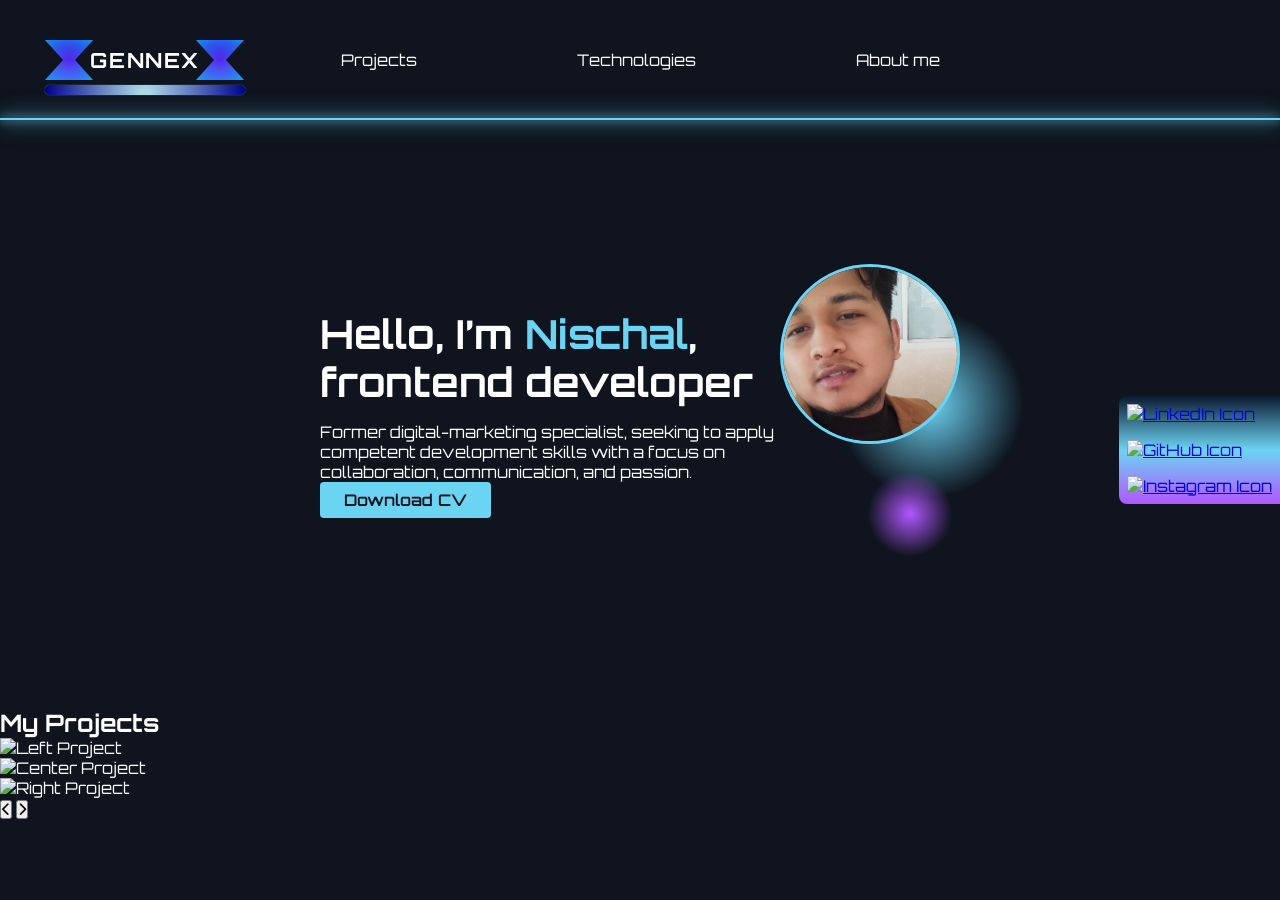
==== index.html @ b7d07975 "Update index.html" ====
<!DOCTYPE html>
<html lang="en">
<head>
  <meta charset="UTF-8">
  <title>Nischal Trital</title>
  <!-- Google Font: Orbitron -->
  <link rel="preconnect" href="https://fonts.googleapis.com">
  <link rel="preconnect" href="https://fonts.gstatic.com" crossorigin>
  <link 
    href="https://fonts.googleapis.com/css2?family=Orbitron:wght@400;700&display=swap" 
    rel="stylesheet"
  >
  <!-- Font Awesome for social icons (optional) -->
  <link rel="stylesheet" href="https://cdnjs.cloudflare.com/ajax/libs/font-awesome/6.0.0-beta3/css/all.min.css" 
        integrity="sha512-Fo3rlrZj/k7ujTnH2N2ZAtzY2cI/tU2nWv7nEz0S4yfP5ZfnZ2v9sz4OBt6S2lCWexGtXoP5ZLTx2k5E5avzJQ==" 
        crossorigin="anonymous" referrerpolicy="no-referrer" />

  <!-- External CSS -->
  <link rel="stylesheet" href="styles.css">
  <script src="script.js" defer></script>
  <script src="https://cdn.jsdelivr.net/npm/typed.js@2.0.12"></script>

    <meta charset="UTF-8" />
  <title>3-Box Slider Demo</title>
  <!-- Font Awesome for arrow icons -->
  <link
    rel="stylesheet"
    href="https://cdnjs.cloudflare.com/ajax/libs/font-awesome/6.0.0-beta3/css/all.min.css"
    integrity="sha512-Fo3rlrZj/k7ujTnH2N2ZAtzY2cI/tU2nWv7nEz0S4yfP5ZfnZ2v9sz4OBt6S2lCWexGtXoP5ZLTx2k5E5avzJQ=="
    crossorigin="anonymous"
    referrerpolicy="no-referrer"
  />
  <link rel="stylesheet" href="styles.css" />
  <script src="script.js" defer></script>
</head>
<body>

  <!-- Header / Navigation -->
  <header class="header">
    <!-- Logo container fixed at top left -->
    <div class="header__logo">
      <div class="gennex-logo">
        <!-- Angled ribbons -->
        <div class="gennex-ribbon"></div>
        <div class="gennex-ribbon2"></div>
        <!-- White text in the center -->
        <div class="gennex-text">GENNEX</div>
        <!-- Elliptical bar at the bottom -->
        <div class="gennex-bar"></div>
      </div>
    </div>
    <!-- Navigation centered in the header -->
    <nav class="header__nav">
      <ul>
        <li><a href="#projects">Projects</a></li>
        <li><a href="#technologies">Technologies</a></li>
        <li><a href="#about">About me</a></li>
      </ul>
    </nav>
  </header>

  <!-- Hero Section -->
  <section class="hero">
    <div class="hero-content">
      <!-- Fade-in heading -->
      <h1 class="fade-in-heading">
        Hello, I’m <span class="accent">Nischal</span>, frontend developer
      </h1>
      <!-- Fade-in paragraph -->
      <p class="fade-in-paragraph">
        Former digital-marketing specialist, seeking to apply competent 
        development skills with a focus on collaboration, communication, 
        and passion.
      </p>
      <a href="#" class="btn-cv" download>Download CV</a>
    </div>

    <!-- Hero image wrapper with circles & profile -->
    <div class="hero-image-wrapper">
      <div class="circle circle-1"></div>
      <div class="circle circle-2"></div>
      <!-- Replace 'profile.jpg' with your actual image source -->
      <img src="profile.jpg" alt="Profile Picture" class="profile-img" />
    </div>

    <!-- Social Sidebar -->
    <div class="social-sidebar">
      <a href="https://www.linkedin.com/in/nischal-trital-19aa96194/" target="_blank" aria-label="LinkedIn">
        <img src="https://img.icons8.com/ios-filled/50/ffffff/linkedin.png" alt="LinkedIn Icon">
      </a>
      <a href="https://github.com/Nathan2057" target="_blank" aria-label="GitHub">
        <img src="https://img.icons8.com/ios-filled/50/ffffff/github.png" alt="GitHub Icon">
      </a>
      <a href="https://www.instagram.com/nischal.trital.318/" target="_blank" aria-label="Instagram">
        <img src="https://img.icons8.com/ios-filled/50/ffffff/instagram-new.png" alt="Instagram Icon">
      </a>
    </div>
  </section>

 <section class="three-box-slider">
  <h2>My Projects</h2>

  <!-- Container that holds the 3 fixed boxes -->
  <div class="slider-container">

    <!-- Left Box (partially visible, blurred) -->
    <div class="box box-left">
      <img src="" alt="Left Project" class="box-img" />
      <div class="box-title"></div>
    </div>

    <!-- Center Box (main slide) -->
    <div class="box box-center">
      <img src="" alt="Center Project" class="box-img" />
      <div class="box-title"></div>
    </div>

    <!-- Right Box (partially visible, blurred) -->
    <div class="box box-right">
      <img src="" alt="Right Project" class="box-img" />
      <div class="box-title"></div>
    </div>
    
    <!-- Navigation Buttons -->
    <button class="slider-btn prev"><i class="fas fa-chevron-left"></i></button>
    <button class="slider-btn next"><i class="fas fa-chevron-right"></i></button>
  </div>
</section>

</body>
</html>
---- styles.css ----
/* RESET / BASIC STYLES */
* {
  margin: 0;
  padding: 0;
  box-sizing: border-box;
}

body {
  background-color: #0f141e;
  font-family: 'Orbitron', sans-serif;
  color: #fff;
}

/* HEADER STYLES */
.header {
  position: relative; /* Ensure positioning for the pseudo-element */
  width: 100%;
  height: 120px;
  background: #0f141e;
  display: flex;
  align-items: center;
  justify-content: center;
  /* Other existing styles ... */
}

/* Neon line below header */
.header::after {
  content: "";
  position: absolute;
  bottom: 0;       /* Positions the line at the bottom of the header */
  left: 0;
  width: 100%;
  height: 2px;     /* Thickness of the line */
  background: #6cd4f3; /* Base color of the neon line */

  /* Glow effect */
  box-shadow: 
    0 0 8px #6cd4f3,
    0 0 16px #6cd4f3,
    0 0 24px #6cd4f3;
  z-index: 1;
}

/* Logo fixed at top left */
.header__logo {
  position: absolute;
  left: 20px;
  top: 50%;
  transform: translateY(-50%);
}

/* Navigation styles */
.header__nav ul {
  display: flex;
  gap: 10rem;
  list-style: none;
}

.header__nav a {
  color: #ffffff;
  text-decoration: none;
  font-size: 1rem;
  transition: color 0.3s ease;
}

.header__nav a:hover {
  color: #6cd4f3;
}

/* GenNex Logo Styles */
.gennex-logo {
  position: relative;
  width: 150px;   /* Adjust logo size as needed */
  height: 80px;   /* Adjust height as needed */
}

/* RIBBON 1 */
.gennex-ribbon {
  position: absolute;
  top: 20px;
  left: 19px;
  width: 60px;
  height: 40px;
  background: radial-gradient(circle at center, #4f00ff 0%, #00c6ff 100%);
  clip-path: polygon(40% 50%, 10% 0%, 90% 0%, 60% 50%, 90% 100%, 10% 100%);
  z-index: 1;
}

.gennex-ribbon::after {
  content: "";
  position: absolute;
  top: 0;
  left: 0;
  width: 60px;  /* Match parent width */
  height: 40px; /* Match parent height */
  background: radial-gradient(circle at bottom, #add8e6, #00008b);
  clip-path: polygon(40% 50%, 10% 0%, 90% 0%, 60% 50%, 90% 100%, 10% 100%);
  filter: blur(8px);
  opacity: 0.3;
  z-index: -1;
  animation: fadeGlow 2s infinite ease-in-out;
}

/* RIBBON 2 */
.gennex-ribbon2 {
  position: absolute;
  top: 20px;
  left: 170px;
  width: 60px;
  height: 40px;
  background: radial-gradient(circle at center, #4f00ff 0%, #00c6ff 100%);
  clip-path: polygon(40% 50%, 10% 0%, 90% 0%, 60% 50%, 90% 100%, 10% 100%);
  z-index: 1;
}

.gennex-ribbon2::after {
  content: "";
  position: absolute;
  top: 0;
  left: 0;
  width: 60px;  /* Match parent width */
  height: 40px; /* Match parent height */
  background: radial-gradient(circle at bottom, #add8e6, #00008b);
  clip-path: polygon(40% 50%, 10% 0%, 90% 0%, 60% 50%, 90% 100%, 10% 100%);
  filter: blur(8px);
  opacity: 0.3;
  z-index: -1;
  animation: fadeGlow 2s infinite ease-in-out;
}

/* Neon fade glow animation (shared by both ribbons) */
@keyframes fadeGlow {
  0%   { opacity: 0.3; }
  50%  { opacity: 0.8; }
  100% { opacity: 0.3; }
}

/* TEXT & BAR */
.gennex-text {
  position: absolute;
  top: 26.5px;
  left: 83.5%;
  transform: translateX(-50%);
  color: #fff;
  font-size: 1.3rem;
  font-weight: 700;
  letter-spacing: 0.1rem;
  text-transform: uppercase;
}

.gennex-bar {
  position: absolute;
  bottom: 5px;
  left: 83%;
  transform: translateX(-50%);
  width: 200px;
  height: 10px;
  background: radial-gradient(circle at bottom, #add8e6 5%, #00008b 100%);
  border-radius: 5px;
  box-shadow: 0 0 0px #6cd4f3, 0 0 1px #6cd4f3, 0 0 0px #6cd4f3;
  z-index: 1; /* Missing colon fixed */
}

/* HERO SECTION */
.hero {
  max-width: 1500px;
  margin: 0 auto;
  display: flex;
  align-items: center;
  justify-content: space-between;
  padding: 9rem 20rem;
  position: relative;
  overflow: hidden;
}

/* Left side: text content */
.hero-content {
  max-width: 900px;
}

.hero-content h1 {
  font-size: 2.5rem;
  margin-bottom: 1rem;
  font-weight: 700;
  line-height: 1.2;
  color: #fff;
}

.hero-content .accent {
  color: #6cd4f3;  /* Accent color for heading text */
}

/* Fade-in animations */
.fade-in-heading {
  opacity: 0;
  animation: fadeIn 1.2s forwards; /* 1.2s duration, no delay */
}

.fade-in-paragraph {
  opacity: 0;
  animation: fadeIn 1.2s forwards 0.8s; /* 0.8s delay */
}

@keyframes fadeIn {
  0% {
    opacity: 0;
    transform: translateY(10px);
  }
  100% {
    opacity: 1;
    transform: translateY(0);
  }
}

/* Button styling */
.btn-cv {
  display: inline-block;
  padding: 0.5rem 1.5rem;
  background-color: #6cd4f3;
  color: #0f141e;
  text-decoration: none;
  font-weight: 600;
  border-radius: 4px;
  transition: background-color 0.3s ease;
}

.btn-cv:hover {
  background-color: #57acc9;
}

/* Right side: image & circles */
.hero-image-wrapper {
  position: relative;
  width: 300px;
  height: 300px;
}

.profile-img {
  position: relative;
  width: 180px;
  height: 180px;
  border-radius: 50%;
  object-fit: cover;
  display: block;
  margin: 0 auto;
  border: 3px solid #6cd4f3;
  z-index: 2; /* On top of circles */
}

/* Decorative circles */
.circle {
  position: absolute;
  border-radius: 80%;
  z-index: 1;
}

.circle-1 {
  width: 220px;
  height: 220px;
  top: 30px;
  left: 40px;
  background: radial-gradient(circle at center, #6cd4f3 0%, rgba(108,212,243,0) 60%);
}

.circle-2 {
  width: 100px;
  height: 100px;
  bottom: 0;
  right: 0;
  background: radial-gradient(circle at center, #b157ff 0%, rgba(177,87,255,0) 60%);
}

/* RESPONSIVE ADJUSTMENTS */
@media (max-width: 768px) {
  .hero {
    flex-direction: column;
    align-items: center;
    justify-content: center;
  }
  
  .hero-content {
    margin-bottom: 2rem;
    text-align: center;
    max-width: 90%;
  }

  .hero-image-wrapper {
    margin: 0 auto;
    width: 250px;
    height: 250px;
  }

  .circle-1 {
    left: 20px;
  }
}

/* SOCIAL SIDEBAR */
.social-sidebar {
  position: fixed;
  top: 50%;
  right: 0;
  transform: translateY(-50%);
  display: flex;
  flex-direction: column;
  gap: 1rem;
  background: linear-gradient(180deg, #0a192f, #6cd4f3, #b157ff);
  padding: 0.5rem;
  border-radius: 8px 0 0 8px;
  z-index: 1000;
}

.social-sidebar a img {
  width: 32px; /* Completed the property with px */
  height: 32px; /* Optional if you want consistent sizing */
  transition: transform 0.3s ease;
}

.social-sidebar a:hover img {
  transform: scale(1.1);
}

/* PROJECT SLIDER CONTAINER */
.project-slider {
  padding: 2rem 1rem;
  background: #add8e6;  /* Light blue background */
  text-align: center;
  color: #000;
}

.project-slider h2 {
  font-size: 2rem;
  margin-bottom: 1.5rem;
}

/* SLIDER CONTAINER */
.slider {
  position: relative;
  max-width: 900px;
  margin: 0 auto;
  /* No overflow here – we use the wrapper below */
  perspective: 1200px; /* Enables 3D transforms if needed */
}

/* NEW: SLIDER WRAPPER */
.slider-wrapper {
  overflow: hidden;
}

/* SLIDES WRAPPER */
.slides {
  display: flex;
  align-items: center;
  justify-content: center;
  transition: transform 0.5s ease;
  transform-style: preserve-3d;
}

/* EACH SLIDE */
.slide {
  flex: 0 0 60%;       /* Active slide takes ~60% width */
  margin: 0 2%;
  position: relative;
  transition: transform 0.5s ease, opacity 0.5s ease;
  opacity: 0;          /* Start hidden; will be updated via JS */
}

.slide img {
  width: 100%;
  border-radius: 10px;
  display: block;
}

/* TITLE OVERLAY ON SLIDES */
.slide-title {
  position: absolute;
  bottom: 20px;
  left: 20px;
  font-size: 1.2rem;
  background: rgba(255,255,255,0.7);
  padding: 0.5rem;
  border-radius: 5px;
  color: #000;
  text-shadow: 0 0 5px rgba(0,0,0,0.5);
}

/* ACTIVE SLIDE (center) */
.slide.active {
  opacity: 1;
  transform: translateX(0) scale(1) rotateY(0deg);
  z-index: 2;
}

/* IMMEDIATE LEFT NEIGHBOR */
.slide.left {
  opacity: 0.5;
  transform: translateX(-60%) scale(0.8) rotateY(15deg);
  filter: blur(2px);
  z-index: 1;
}

/* IMMEDIATE RIGHT NEIGHBOR */
.slide.right {
  opacity: 0.5;
  transform: translateX(60%) scale(0.8) rotateY(-15deg);
  filter: blur(2px);
  z-index: 1;
}

/* HIDDEN SLIDES */
.slide.hidden {
  opacity: 0;
  transform: translateX(0) scale(0.7);
}

/* ARROW BUTTONS */
.slider button.prev,
.slider button.next {
  position: absolute;
  top: 50%;
  transform: translateY(-50%);
  background: rgba(255,255,255,0.8);
  border: none;
  color: #000;
  font-size: 2.5rem;
  padding: 0.8rem;
  cursor: pointer;
  border-radius: 50%;
  z-index: 10;
  transition: background 0.3s ease;
}

.slider button.prev:hover,
.slider button.next:hover {
  background: rgba(255,255,255,1);
}

.slider button.prev {
  left: -3rem;
}

.slider button.next {
  right: -3rem;
}

/* RESPONSIVE ADJUSTMENTS */
@media (max-width: 768px) {
  .slide {
    flex: 0 0 80%;
  }
  .slider button.prev,
  .slider button.next {
    font-size: 2rem;
    padding: 0.6rem;
    left: -2rem;
    right: -2rem;
  }
}
---- styles.css ----
/* RESET / BASIC STYLES */
* {
  margin: 0;
  padding: 0;
  box-sizing: border-box;
}

body {
  background-color: #0f141e;
  font-family: 'Orbitron', sans-serif;
  color: #fff;
}

/* HEADER STYLES */
.header {
  position: relative; /* Ensure positioning for the pseudo-element */
  width: 100%;
  height: 120px;
  background: #0f141e;
  display: flex;
  align-items: center;
  justify-content: center;
  /* Other existing styles ... */
}

/* Neon line below header */
.header::after {
  content: "";
  position: absolute;
  bottom: 0;       /* Positions the line at the bottom of the header */
  left: 0;
  width: 100%;
  height: 2px;     /* Thickness of the line */
  background: #6cd4f3; /* Base color of the neon line */

  /* Glow effect */
  box-shadow: 
    0 0 8px #6cd4f3,
    0 0 16px #6cd4f3,
    0 0 24px #6cd4f3;
  z-index: 1;
}

/* Logo fixed at top left */
.header__logo {
  position: absolute;
  left: 20px;
  top: 50%;
  transform: translateY(-50%);
}

/* Navigation styles */
.header__nav ul {
  display: flex;
  gap: 10rem;
  list-style: none;
}

.header__nav a {
  color: #ffffff;
  text-decoration: none;
  font-size: 1rem;
  transition: color 0.3s ease;
}

.header__nav a:hover {
  color: #6cd4f3;
}

/* GenNex Logo Styles */
.gennex-logo {
  position: relative;
  width: 150px;   /* Adjust logo size as needed */
  height: 80px;   /* Adjust height as needed */
}

/* RIBBON 1 */
.gennex-ribbon {
  position: absolute;
  top: 20px;
  left: 19px;
  width: 60px;
  height: 40px;
  background: radial-gradient(circle at center, #4f00ff 0%, #00c6ff 100%);
  clip-path: polygon(40% 50%, 10% 0%, 90% 0%, 60% 50%, 90% 100%, 10% 100%);
  z-index: 1;
}

.gennex-ribbon::after {
  content: "";
  position: absolute;
  top: 0;
  left: 0;
  width: 60px;  /* Match parent width */
  height: 40px; /* Match parent height */
  background: radial-gradient(circle at bottom, #add8e6, #00008b);
  clip-path: polygon(40% 50%, 10% 0%, 90% 0%, 60% 50%, 90% 100%, 10% 100%);
  filter: blur(8px);
  opacity: 0.3;
  z-index: -1;
  animation: fadeGlow 2s infinite ease-in-out;
}

/* RIBBON 2 */
.gennex-ribbon2 {
  position: absolute;
  top: 20px;
  left: 170px;
  width: 60px;
  height: 40px;
  background: radial-gradient(circle at center, #4f00ff 0%, #00c6ff 100%);
  clip-path: polygon(40% 50%, 10% 0%, 90% 0%, 60% 50%, 90% 100%, 10% 100%);
  z-index: 1;
}

.gennex-ribbon2::after {
  content: "";
  position: absolute;
  top: 0;
  left: 0;
  width: 60px;  /* Match parent width */
  height: 40px; /* Match parent height */
  background: radial-gradient(circle at bottom, #add8e6, #00008b);
  clip-path: polygon(40% 50%, 10% 0%, 90% 0%, 60% 50%, 90% 100%, 10% 100%);
  filter: blur(8px);
  opacity: 0.3;
  z-index: -1;
  animation: fadeGlow 2s infinite ease-in-out;
}

/* Neon fade glow animation (shared by both ribbons) */
@keyframes fadeGlow {
  0%   { opacity: 0.3; }
  50%  { opacity: 0.8; }
  100% { opacity: 0.3; }
}

/* TEXT & BAR */
.gennex-text {
  position: absolute;
  top: 26.5px;
  left: 83.5%;
  transform: translateX(-50%);
  color: #fff;
  font-size: 1.3rem;
  font-weight: 700;
  letter-spacing: 0.1rem;
  text-transform: uppercase;
}

.gennex-bar {
  position: absolute;
  bottom: 5px;
  left: 83%;
  transform: translateX(-50%);
  width: 200px;
  height: 10px;
  background: radial-gradient(circle at bottom, #add8e6 5%, #00008b 100%);
  border-radius: 5px;
  box-shadow: 0 0 0px #6cd4f3, 0 0 1px #6cd4f3, 0 0 0px #6cd4f3;
  z-index: 1; /* Missing colon fixed */
}

/* HERO SECTION */
.hero {
  max-width: 1500px;
  margin: 0 auto;
  display: flex;
  align-items: center;
  justify-content: space-between;
  padding: 9rem 20rem;
  position: relative;
  overflow: hidden;
}

/* Left side: text content */
.hero-content {
  max-width: 900px;
}

.hero-content h1 {
  font-size: 2.5rem;
  margin-bottom: 1rem;
  font-weight: 700;
  line-height: 1.2;
  color: #fff;
}

.hero-content .accent {
  color: #6cd4f3;  /* Accent color for heading text */
}

/* Fade-in animations */
.fade-in-heading {
  opacity: 0;
  animation: fadeIn 1.2s forwards; /* 1.2s duration, no delay */
}

.fade-in-paragraph {
  opacity: 0;
  animation: fadeIn 1.2s forwards 0.8s; /* 0.8s delay */
}

@keyframes fadeIn {
  0% {
    opacity: 0;
    transform: translateY(10px);
  }
  100% {
    opacity: 1;
    transform: translateY(0);
  }
}

/* Button styling */
.btn-cv {
  display: inline-block;
  padding: 0.5rem 1.5rem;
  background-color: #6cd4f3;
  color: #0f141e;
  text-decoration: none;
  font-weight: 600;
  border-radius: 4px;
  transition: background-color 0.3s ease;
}

.btn-cv:hover {
  background-color: #57acc9;
}

/* Right side: image & circles */
.hero-image-wrapper {
  position: relative;
  width: 300px;
  height: 300px;
}

.profile-img {
  position: relative;
  width: 180px;
  height: 180px;
  border-radius: 50%;
  object-fit: cover;
  display: block;
  margin: 0 auto;
  border: 3px solid #6cd4f3;
  z-index: 2; /* On top of circles */
}

/* Decorative circles */
.circle {
  position: absolute;
  border-radius: 80%;
  z-index: 1;
}

.circle-1 {
  width: 220px;
  height: 220px;
  top: 30px;
  left: 40px;
  background: radial-gradient(circle at center, #6cd4f3 0%, rgba(108,212,243,0) 60%);
}

.circle-2 {
  width: 100px;
  height: 100px;
  bottom: 0;
  right: 0;
  background: radial-gradient(circle at center, #b157ff 0%, rgba(177,87,255,0) 60%);
}

/* RESPONSIVE ADJUSTMENTS */
@media (max-width: 768px) {
  .hero {
    flex-direction: column;
    align-items: center;
    justify-content: center;
  }
  
  .hero-content {
    margin-bottom: 2rem;
    text-align: center;
    max-width: 90%;
  }

  .hero-image-wrapper {
    margin: 0 auto;
    width: 250px;
    height: 250px;
  }

  .circle-1 {
    left: 20px;
  }
}

/* SOCIAL SIDEBAR */
.social-sidebar {
  position: fixed;
  top: 50%;
  right: 0;
  transform: translateY(-50%);
  display: flex;
  flex-direction: column;
  gap: 1rem;
  background: linear-gradient(180deg, #0a192f, #6cd4f3, #b157ff);
  padding: 0.5rem;
  border-radius: 8px 0 0 8px;
  z-index: 1000;
}

.social-sidebar a img {
  width: 32px; /* Completed the property with px */
  height: 32px; /* Optional if you want consistent sizing */
  transition: transform 0.3s ease;
}

.social-sidebar a:hover img {
  transform: scale(1.1);
}

/* PROJECT SLIDER CONTAINER */
.project-slider {
  padding: 2rem 1rem;
  background: #add8e6;  /* Light blue background */
  text-align: center;
  color: #000;
}

.project-slider h2 {
  font-size: 2rem;
  margin-bottom: 1.5rem;
}

/* SLIDER CONTAINER */
.slider {
  position: relative;
  max-width: 900px;
  margin: 0 auto;
  /* No overflow here – we use the wrapper below */
  perspective: 1200px; /* Enables 3D transforms if needed */
}

/* NEW: SLIDER WRAPPER */
.slider-wrapper {
  overflow: hidden;
}

/* SLIDES WRAPPER */
.slides {
  display: flex;
  align-items: center;
  justify-content: center;
  transition: transform 0.5s ease;
  transform-style: preserve-3d;
}

/* EACH SLIDE */
.slide {
  flex: 0 0 60%;       /* Active slide takes ~60% width */
  margin: 0 2%;
  position: relative;
  transition: transform 0.5s ease, opacity 0.5s ease;
  opacity: 0;          /* Start hidden; will be updated via JS */
}

.slide img {
  width: 100%;
  border-radius: 10px;
  display: block;
}

/* TITLE OVERLAY ON SLIDES */
.slide-title {
  position: absolute;
  bottom: 20px;
  left: 20px;
  font-size: 1.2rem;
  background: rgba(255,255,255,0.7);
  padding: 0.5rem;
  border-radius: 5px;
  color: #000;
  text-shadow: 0 0 5px rgba(0,0,0,0.5);
}

/* ACTIVE SLIDE (center) */
.slide.active {
  opacity: 1;
  transform: translateX(0) scale(1) rotateY(0deg);
  z-index: 2;
}

/* IMMEDIATE LEFT NEIGHBOR */
.slide.left {
  opacity: 0.5;
  transform: translateX(-60%) scale(0.8) rotateY(15deg);
  filter: blur(2px);
  z-index: 1;
}

/* IMMEDIATE RIGHT NEIGHBOR */
.slide.right {
  opacity: 0.5;
  transform: translateX(60%) scale(0.8) rotateY(-15deg);
  filter: blur(2px);
  z-index: 1;
}

/* HIDDEN SLIDES */
.slide.hidden {
  opacity: 0;
  transform: translateX(0) scale(0.7);
}

/* ARROW BUTTONS */
.slider button.prev,
.slider button.next {
  position: absolute;
  top: 50%;
  transform: translateY(-50%);
  background: rgba(255,255,255,0.8);
  border: none;
  color: #000;
  font-size: 2.5rem;
  padding: 0.8rem;
  cursor: pointer;
  border-radius: 50%;
  z-index: 10;
  transition: background 0.3s ease;
}

.slider button.prev:hover,
.slider button.next:hover {
  background: rgba(255,255,255,1);
}

.slider button.prev {
  left: -3rem;
}

.slider button.next {
  right: -3rem;
}

/* RESPONSIVE ADJUSTMENTS */
@media (max-width: 768px) {
  .slide {
    flex: 0 0 80%;
  }
  .slider button.prev,
  .slider button.next {
    font-size: 2rem;
    padding: 0.6rem;
    left: -2rem;
    right: -2rem;
  }
}
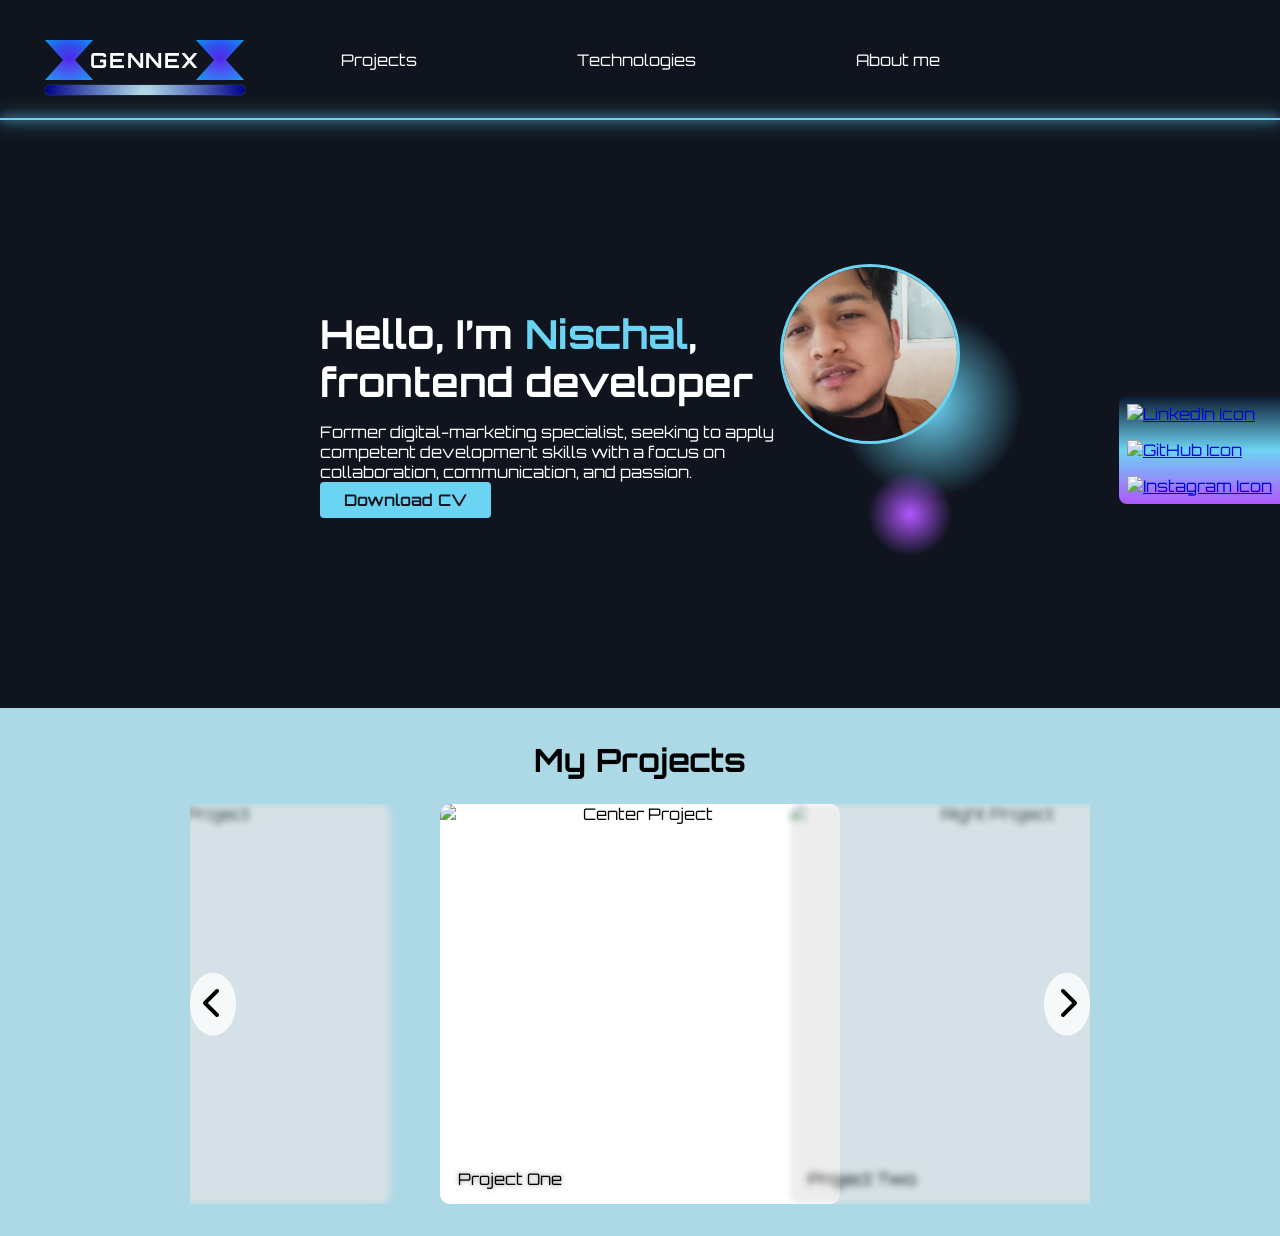
==== commit 5304b525: "Update index.html" ====
--- a/index.html
+++ b/index.html
@@ -106,19 +106,19 @@
 
     <!-- Left Box (partially visible, blurred) -->
     <div class="box box-left">
-      <img src="" alt="Left Project" class="box-img" />
+      <img src="images/project1.jpg" alt="Left Project" class="box-img" />
       <div class="box-title"></div>
     </div>
 
     <!-- Center Box (main slide) -->
     <div class="box box-center">
-      <img src="" alt="Center Project" class="box-img" />
+      <img src="images/project2.jpg" alt="Center Project" class="box-img" />
       <div class="box-title"></div>
     </div>
 
     <!-- Right Box (partially visible, blurred) -->
     <div class="box box-right">
-      <img src="" alt="Right Project" class="box-img" />
+      <img src="images/project3.jpg" alt="Right Project" class="box-img" />
       <div class="box-title"></div>
     </div>
     
--- a/styles.css
+++ b/styles.css
@@ -320,109 +320,95 @@
   transform: scale(1.1);
 }
 
-/* PROJECT SLIDER CONTAINER */
-.project-slider {
+/* Overall Section */
+.three-box-slider {
+  background: #add8e6; /* Light blue background */
   padding: 2rem 1rem;
-  background: #add8e6;  /* Light blue background */
   text-align: center;
   color: #000;
-}
-
-.project-slider h2 {
+  position: relative;
+}
+
+.three-box-slider h2 {
   font-size: 2rem;
   margin-bottom: 1.5rem;
 }
 
-/* SLIDER CONTAINER */
-.slider {
-  position: relative;
-  max-width: 900px;
+/* Slider Container: fixed width, hides part of left/right boxes */
+.slider-container {
+  position: relative;
+  width: 900px;   /* Adjust as needed */
+  height: 400px;  /* Enough height for images */
   margin: 0 auto;
-  /* No overflow here – we use the wrapper below */
-  perspective: 1200px; /* Enables 3D transforms if needed */
-}
-
-/* NEW: SLIDER WRAPPER */
-.slider-wrapper {
+  overflow: hidden; /* Hide half of left & right boxes */
+}
+
+/* Each Box: same size, fixed position inside container */
+.box {
+  position: absolute;
+  width: 400px;
+  height: 400px;
+  border-radius: 10px;
+  background: #fff;
+  text-align: center;
+  transition: opacity 0.3s ease;
   overflow: hidden;
 }
 
-/* SLIDES WRAPPER */
-.slides {
-  display: flex;
-  align-items: center;
-  justify-content: center;
-  transition: transform 0.5s ease;
-  transform-style: preserve-3d;
-}
-
-/* EACH SLIDE */
-.slide {
-  flex: 0 0 60%;       /* Active slide takes ~60% width */
-  margin: 0 2%;
-  position: relative;
-  transition: transform 0.5s ease, opacity 0.5s ease;
-  opacity: 0;          /* Start hidden; will be updated via JS */
-}
-
-.slide img {
+/* Box Image */
+.box-img {
   width: 100%;
-  border-radius: 10px;
+  height: 100%;
+  object-fit: cover;
   display: block;
 }
 
-/* TITLE OVERLAY ON SLIDES */
-.slide-title {
-  position: absolute;
-  bottom: 20px;
-  left: 20px;
-  font-size: 1.2rem;
+/* Title inside each box */
+.box-title {
+  position: absolute;
+  bottom: 10px;
+  left: 10px;
+  padding: 0.3rem 0.5rem;
   background: rgba(255,255,255,0.7);
-  padding: 0.5rem;
   border-radius: 5px;
   color: #000;
+  font-size: 1rem;
   text-shadow: 0 0 5px rgba(0,0,0,0.5);
 }
 
-/* ACTIVE SLIDE (center) */
-.slide.active {
+/* Left Box: half out of the container on the left */
+.box-left {
+  left: -200px; /* 200px out, 200px in */
+  top: 0;
+  filter: blur(3px) brightness(0.9);
+  opacity: 0.7;
+}
+
+/* Center Box: fully visible in the middle */
+.box-center {
+  left: 250px; /* Enough so it's fully in view (900 - 400 = 500 leftover) */
+  top: 0;
   opacity: 1;
-  transform: translateX(0) scale(1) rotateY(0deg);
-  z-index: 2;
-}
-
-/* IMMEDIATE LEFT NEIGHBOR */
-.slide.left {
-  opacity: 0.5;
-  transform: translateX(-60%) scale(0.8) rotateY(15deg);
-  filter: blur(2px);
-  z-index: 1;
-}
-
-/* IMMEDIATE RIGHT NEIGHBOR */
-.slide.right {
-  opacity: 0.5;
-  transform: translateX(60%) scale(0.8) rotateY(-15deg);
-  filter: blur(2px);
-  z-index: 1;
-}
-
-/* HIDDEN SLIDES */
-.slide.hidden {
-  opacity: 0;
-  transform: translateX(0) scale(0.7);
-}
-
-/* ARROW BUTTONS */
-.slider button.prev,
-.slider button.next {
+  filter: none;
+}
+
+/* Right Box: half out of the container on the right */
+.box-right {
+  left: 600px; /* 300px in, 100px out (since container is 900 wide) */
+  top: 0;
+  filter: blur(3px) brightness(0.9);
+  opacity: 0.7;
+}
+
+/* Navigation Buttons */
+.slider-btn {
   position: absolute;
   top: 50%;
   transform: translateY(-50%);
   background: rgba(255,255,255,0.8);
   border: none;
   color: #000;
-  font-size: 2.5rem;
+  font-size: 2rem;
   padding: 0.8rem;
   cursor: pointer;
   border-radius: 50%;
@@ -430,29 +416,36 @@
   transition: background 0.3s ease;
 }
 
-.slider button.prev:hover,
-.slider button.next:hover {
+.slider-btn:hover {
   background: rgba(255,255,255,1);
 }
 
-.slider button.prev {
-  left: -3rem;
-}
-
-.slider button.next {
-  right: -3rem;
-}
-
-/* RESPONSIVE ADJUSTMENTS */
+.prev {
+  left: 0;
+}
+
+.next {
+  right: 0;
+}
+
+/* Adjust for smaller screens */
 @media (max-width: 768px) {
-  .slide {
-    flex: 0 0 80%;
-  }
-  .slider button.prev,
-  .slider button.next {
-    font-size: 2rem;
-    padding: 0.6rem;
-    left: -2rem;
-    right: -2rem;
-  }
-}
+  .slider-container {
+    width: 90%;
+    max-width: 600px;
+    height: 300px;
+  }
+  .box {
+    width: 250px;
+    height: 300px;
+  }
+  .box-left {
+    left: -125px;
+  }
+  .box-center {
+    left: 175px;
+  }
+  .box-right {
+    left: 400px;
+  }
+}
--- a/styles.css
+++ b/styles.css
@@ -320,109 +320,95 @@
   transform: scale(1.1);
 }
 
-/* PROJECT SLIDER CONTAINER */
-.project-slider {
+/* Overall Section */
+.three-box-slider {
+  background: #add8e6; /* Light blue background */
   padding: 2rem 1rem;
-  background: #add8e6;  /* Light blue background */
   text-align: center;
   color: #000;
-}
-
-.project-slider h2 {
+  position: relative;
+}
+
+.three-box-slider h2 {
   font-size: 2rem;
   margin-bottom: 1.5rem;
 }
 
-/* SLIDER CONTAINER */
-.slider {
-  position: relative;
-  max-width: 900px;
+/* Slider Container: fixed width, hides part of left/right boxes */
+.slider-container {
+  position: relative;
+  width: 900px;   /* Adjust as needed */
+  height: 400px;  /* Enough height for images */
   margin: 0 auto;
-  /* No overflow here – we use the wrapper below */
-  perspective: 1200px; /* Enables 3D transforms if needed */
-}
-
-/* NEW: SLIDER WRAPPER */
-.slider-wrapper {
+  overflow: hidden; /* Hide half of left & right boxes */
+}
+
+/* Each Box: same size, fixed position inside container */
+.box {
+  position: absolute;
+  width: 400px;
+  height: 400px;
+  border-radius: 10px;
+  background: #fff;
+  text-align: center;
+  transition: opacity 0.3s ease;
   overflow: hidden;
 }
 
-/* SLIDES WRAPPER */
-.slides {
-  display: flex;
-  align-items: center;
-  justify-content: center;
-  transition: transform 0.5s ease;
-  transform-style: preserve-3d;
-}
-
-/* EACH SLIDE */
-.slide {
-  flex: 0 0 60%;       /* Active slide takes ~60% width */
-  margin: 0 2%;
-  position: relative;
-  transition: transform 0.5s ease, opacity 0.5s ease;
-  opacity: 0;          /* Start hidden; will be updated via JS */
-}
-
-.slide img {
+/* Box Image */
+.box-img {
   width: 100%;
-  border-radius: 10px;
+  height: 100%;
+  object-fit: cover;
   display: block;
 }
 
-/* TITLE OVERLAY ON SLIDES */
-.slide-title {
-  position: absolute;
-  bottom: 20px;
-  left: 20px;
-  font-size: 1.2rem;
+/* Title inside each box */
+.box-title {
+  position: absolute;
+  bottom: 10px;
+  left: 10px;
+  padding: 0.3rem 0.5rem;
   background: rgba(255,255,255,0.7);
-  padding: 0.5rem;
   border-radius: 5px;
   color: #000;
+  font-size: 1rem;
   text-shadow: 0 0 5px rgba(0,0,0,0.5);
 }
 
-/* ACTIVE SLIDE (center) */
-.slide.active {
+/* Left Box: half out of the container on the left */
+.box-left {
+  left: -200px; /* 200px out, 200px in */
+  top: 0;
+  filter: blur(3px) brightness(0.9);
+  opacity: 0.7;
+}
+
+/* Center Box: fully visible in the middle */
+.box-center {
+  left: 250px; /* Enough so it's fully in view (900 - 400 = 500 leftover) */
+  top: 0;
   opacity: 1;
-  transform: translateX(0) scale(1) rotateY(0deg);
-  z-index: 2;
-}
-
-/* IMMEDIATE LEFT NEIGHBOR */
-.slide.left {
-  opacity: 0.5;
-  transform: translateX(-60%) scale(0.8) rotateY(15deg);
-  filter: blur(2px);
-  z-index: 1;
-}
-
-/* IMMEDIATE RIGHT NEIGHBOR */
-.slide.right {
-  opacity: 0.5;
-  transform: translateX(60%) scale(0.8) rotateY(-15deg);
-  filter: blur(2px);
-  z-index: 1;
-}
-
-/* HIDDEN SLIDES */
-.slide.hidden {
-  opacity: 0;
-  transform: translateX(0) scale(0.7);
-}
-
-/* ARROW BUTTONS */
-.slider button.prev,
-.slider button.next {
+  filter: none;
+}
+
+/* Right Box: half out of the container on the right */
+.box-right {
+  left: 600px; /* 300px in, 100px out (since container is 900 wide) */
+  top: 0;
+  filter: blur(3px) brightness(0.9);
+  opacity: 0.7;
+}
+
+/* Navigation Buttons */
+.slider-btn {
   position: absolute;
   top: 50%;
   transform: translateY(-50%);
   background: rgba(255,255,255,0.8);
   border: none;
   color: #000;
-  font-size: 2.5rem;
+  font-size: 2rem;
   padding: 0.8rem;
   cursor: pointer;
   border-radius: 50%;
@@ -430,29 +416,36 @@
   transition: background 0.3s ease;
 }
 
-.slider button.prev:hover,
-.slider button.next:hover {
+.slider-btn:hover {
   background: rgba(255,255,255,1);
 }
 
-.slider button.prev {
-  left: -3rem;
-}
-
-.slider button.next {
-  right: -3rem;
-}
-
-/* RESPONSIVE ADJUSTMENTS */
+.prev {
+  left: 0;
+}
+
+.next {
+  right: 0;
+}
+
+/* Adjust for smaller screens */
 @media (max-width: 768px) {
-  .slide {
-    flex: 0 0 80%;
-  }
-  .slider button.prev,
-  .slider button.next {
-    font-size: 2rem;
-    padding: 0.6rem;
-    left: -2rem;
-    right: -2rem;
-  }
-}
+  .slider-container {
+    width: 90%;
+    max-width: 600px;
+    height: 300px;
+  }
+  .box {
+    width: 250px;
+    height: 300px;
+  }
+  .box-left {
+    left: -125px;
+  }
+  .box-center {
+    left: 175px;
+  }
+  .box-right {
+    left: 400px;
+  }
+}
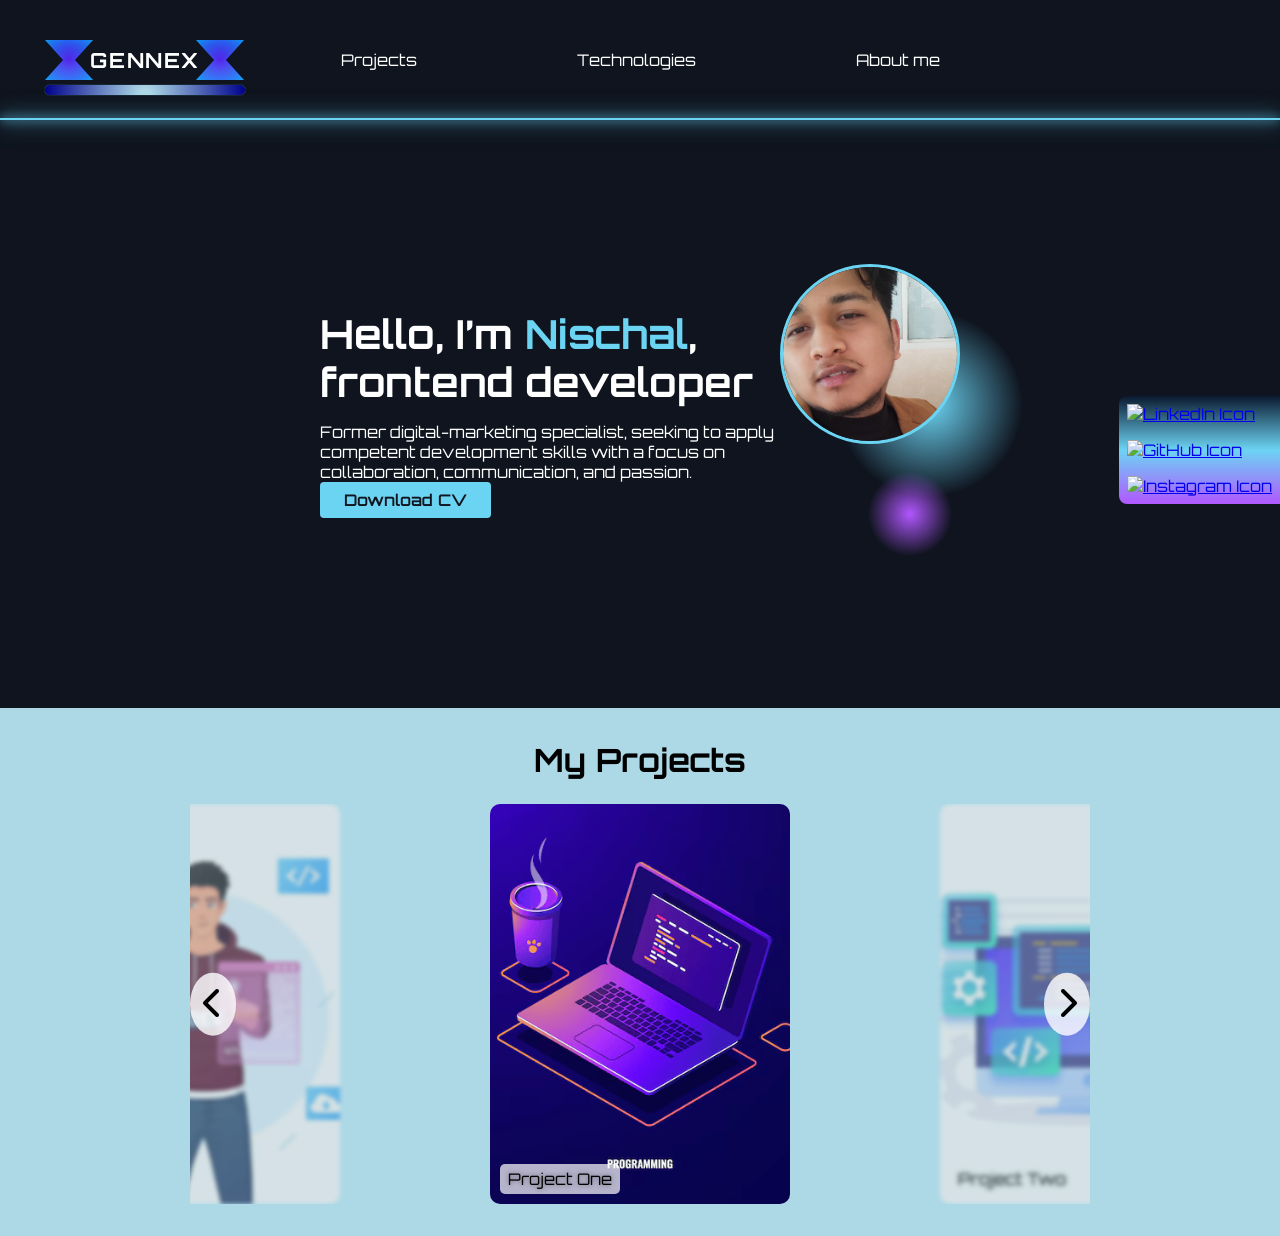
==== commit deb2fd81: "Update index.html" ====
--- a/index.html
+++ b/index.html
@@ -20,9 +20,9 @@
   <link rel="stylesheet" href="styles.css">
   <script src="script.js" defer></script>
   <script src="https://cdn.jsdelivr.net/npm/typed.js@2.0.12"></script>
-
-    <meta charset="UTF-8" />
-  <title>3-Box Slider Demo</title>
+  <meta charset="UTF-8" />
+  
+  <title>Enhanced 3-Box Slider</title>
   <!-- Font Awesome for arrow icons -->
   <link
     rel="stylesheet"
@@ -98,28 +98,31 @@
     </div>
   </section>
 
- <section class="three-box-slider">
+<section class="three-box-slider">
   <h2>My Projects</h2>
 
-  <!-- Container that holds the 3 fixed boxes -->
+  <!-- Container that holds the 3 fixed boxes (900px wide, 400px tall) -->
   <div class="slider-container">
+    <!-- Left Box (25% smaller, partially out, gradient fade) -->
+    <div class="box box-left">
+      <img src="" alt="Left Project" class="box-img" />
+      <div class="box-title"></div>
+      <!-- Gradient overlay for smoother fade -->
+      <div class="fade-overlay fade-left"></div>
+    </div>
 
-    <!-- Left Box (partially visible, blurred) -->
-    <div class="box box-left">
-      <img src="images/project1.jpg" alt="Left Project" class="box-img" />
+    <!-- Center Box (full size) -->
+    <div class="box box-center">
+      <img src="" alt="Center Project" class="box-img" />
       <div class="box-title"></div>
     </div>
 
-    <!-- Center Box (main slide) -->
-    <div class="box box-center">
-      <img src="images/project2.jpg" alt="Center Project" class="box-img" />
+    <!-- Right Box (25% smaller, partially out, gradient fade) -->
+    <div class="box box-right">
+      <img src="" alt="Right Project" class="box-img" />
       <div class="box-title"></div>
-    </div>
-
-    <!-- Right Box (partially visible, blurred) -->
-    <div class="box box-right">
-      <img src="images/project3.jpg" alt="Right Project" class="box-img" />
-      <div class="box-title"></div>
+      <!-- Gradient overlay for smoother fade -->
+      <div class="fade-overlay fade-right"></div>
     </div>
     
     <!-- Navigation Buttons -->
--- a/styles.css
+++ b/styles.css
@@ -334,28 +334,28 @@
   margin-bottom: 1.5rem;
 }
 
-/* Slider Container: fixed width, hides part of left/right boxes */
+/* Slider Container: 900x400, hides half of left/right boxes */
 .slider-container {
   position: relative;
-  width: 900px;   /* Adjust as needed */
-  height: 400px;  /* Enough height for images */
+  width: 900px;
+  height: 400px;
   margin: 0 auto;
-  overflow: hidden; /* Hide half of left & right boxes */
-}
-
-/* Each Box: same size, fixed position inside container */
+  overflow: hidden; /* So half of left/right boxes are hidden */
+}
+
+/* Each Box: 300x400, absolutely positioned */
 .box {
   position: absolute;
-  width: 400px;
+  width: 300px;
   height: 400px;
   border-radius: 10px;
   background: #fff;
   text-align: center;
+  overflow: hidden;
   transition: opacity 0.3s ease;
-  overflow: hidden;
-}
-
-/* Box Image */
+}
+
+/* The image inside each box */
 .box-img {
   width: 100%;
   height: 100%;
@@ -376,27 +376,27 @@
   text-shadow: 0 0 5px rgba(0,0,0,0.5);
 }
 
-/* Left Box: half out of the container on the left */
+/* Left Box: half out on left (150px visible, 150px hidden) */
 .box-left {
-  left: -200px; /* 200px out, 200px in */
+  left: -150px;  /* from -150 to +150 => half in the container */
   top: 0;
-  filter: blur(3px) brightness(0.9);
+  filter: blur(2px) brightness(0.9);
   opacity: 0.7;
 }
 
-/* Center Box: fully visible in the middle */
+/* Center Box: fully in the middle (from x=300 to x=600) */
 .box-center {
-  left: 250px; /* Enough so it's fully in view (900 - 400 = 500 leftover) */
+  left: 300px;
   top: 0;
+  filter: none;
   opacity: 1;
-  filter: none;
-}
-
-/* Right Box: half out of the container on the right */
+}
+
+/* Right Box: half out on right (from x=750 to x=1050 => 900 to 1050 hidden) */
 .box-right {
-  left: 600px; /* 300px in, 100px out (since container is 900 wide) */
+  left: 750px;
   top: 0;
-  filter: blur(3px) brightness(0.9);
+  filter: blur(2px) brightness(0.9);
   opacity: 0.7;
 }
 
@@ -428,7 +428,7 @@
   right: 0;
 }
 
-/* Adjust for smaller screens */
+/* Adjust for smaller screens if needed */
 @media (max-width: 768px) {
   .slider-container {
     width: 90%;
@@ -436,16 +436,16 @@
     height: 300px;
   }
   .box {
-    width: 250px;
+    width: 200px;
     height: 300px;
   }
   .box-left {
-    left: -125px;
+    left: -100px;
   }
   .box-center {
-    left: 175px;
+    left: 200px;
   }
   .box-right {
-    left: 400px;
-  }
-}
+    left: 500px;
+  }
+}
--- a/styles.css
+++ b/styles.css
@@ -334,28 +334,28 @@
   margin-bottom: 1.5rem;
 }
 
-/* Slider Container: fixed width, hides part of left/right boxes */
+/* Slider Container: 900x400, hides half of left/right boxes */
 .slider-container {
   position: relative;
-  width: 900px;   /* Adjust as needed */
-  height: 400px;  /* Enough height for images */
+  width: 900px;
+  height: 400px;
   margin: 0 auto;
-  overflow: hidden; /* Hide half of left & right boxes */
-}
-
-/* Each Box: same size, fixed position inside container */
+  overflow: hidden; /* So half of left/right boxes are hidden */
+}
+
+/* Each Box: 300x400, absolutely positioned */
 .box {
   position: absolute;
-  width: 400px;
+  width: 300px;
   height: 400px;
   border-radius: 10px;
   background: #fff;
   text-align: center;
+  overflow: hidden;
   transition: opacity 0.3s ease;
-  overflow: hidden;
-}
-
-/* Box Image */
+}
+
+/* The image inside each box */
 .box-img {
   width: 100%;
   height: 100%;
@@ -376,27 +376,27 @@
   text-shadow: 0 0 5px rgba(0,0,0,0.5);
 }
 
-/* Left Box: half out of the container on the left */
+/* Left Box: half out on left (150px visible, 150px hidden) */
 .box-left {
-  left: -200px; /* 200px out, 200px in */
+  left: -150px;  /* from -150 to +150 => half in the container */
   top: 0;
-  filter: blur(3px) brightness(0.9);
+  filter: blur(2px) brightness(0.9);
   opacity: 0.7;
 }
 
-/* Center Box: fully visible in the middle */
+/* Center Box: fully in the middle (from x=300 to x=600) */
 .box-center {
-  left: 250px; /* Enough so it's fully in view (900 - 400 = 500 leftover) */
+  left: 300px;
   top: 0;
+  filter: none;
   opacity: 1;
-  filter: none;
-}
-
-/* Right Box: half out of the container on the right */
+}
+
+/* Right Box: half out on right (from x=750 to x=1050 => 900 to 1050 hidden) */
 .box-right {
-  left: 600px; /* 300px in, 100px out (since container is 900 wide) */
+  left: 750px;
   top: 0;
-  filter: blur(3px) brightness(0.9);
+  filter: blur(2px) brightness(0.9);
   opacity: 0.7;
 }
 
@@ -428,7 +428,7 @@
   right: 0;
 }
 
-/* Adjust for smaller screens */
+/* Adjust for smaller screens if needed */
 @media (max-width: 768px) {
   .slider-container {
     width: 90%;
@@ -436,16 +436,16 @@
     height: 300px;
   }
   .box {
-    width: 250px;
+    width: 200px;
     height: 300px;
   }
   .box-left {
-    left: -125px;
+    left: -100px;
   }
   .box-center {
-    left: 175px;
+    left: 200px;
   }
   .box-right {
-    left: 400px;
-  }
-}
+    left: 500px;
+  }
+}
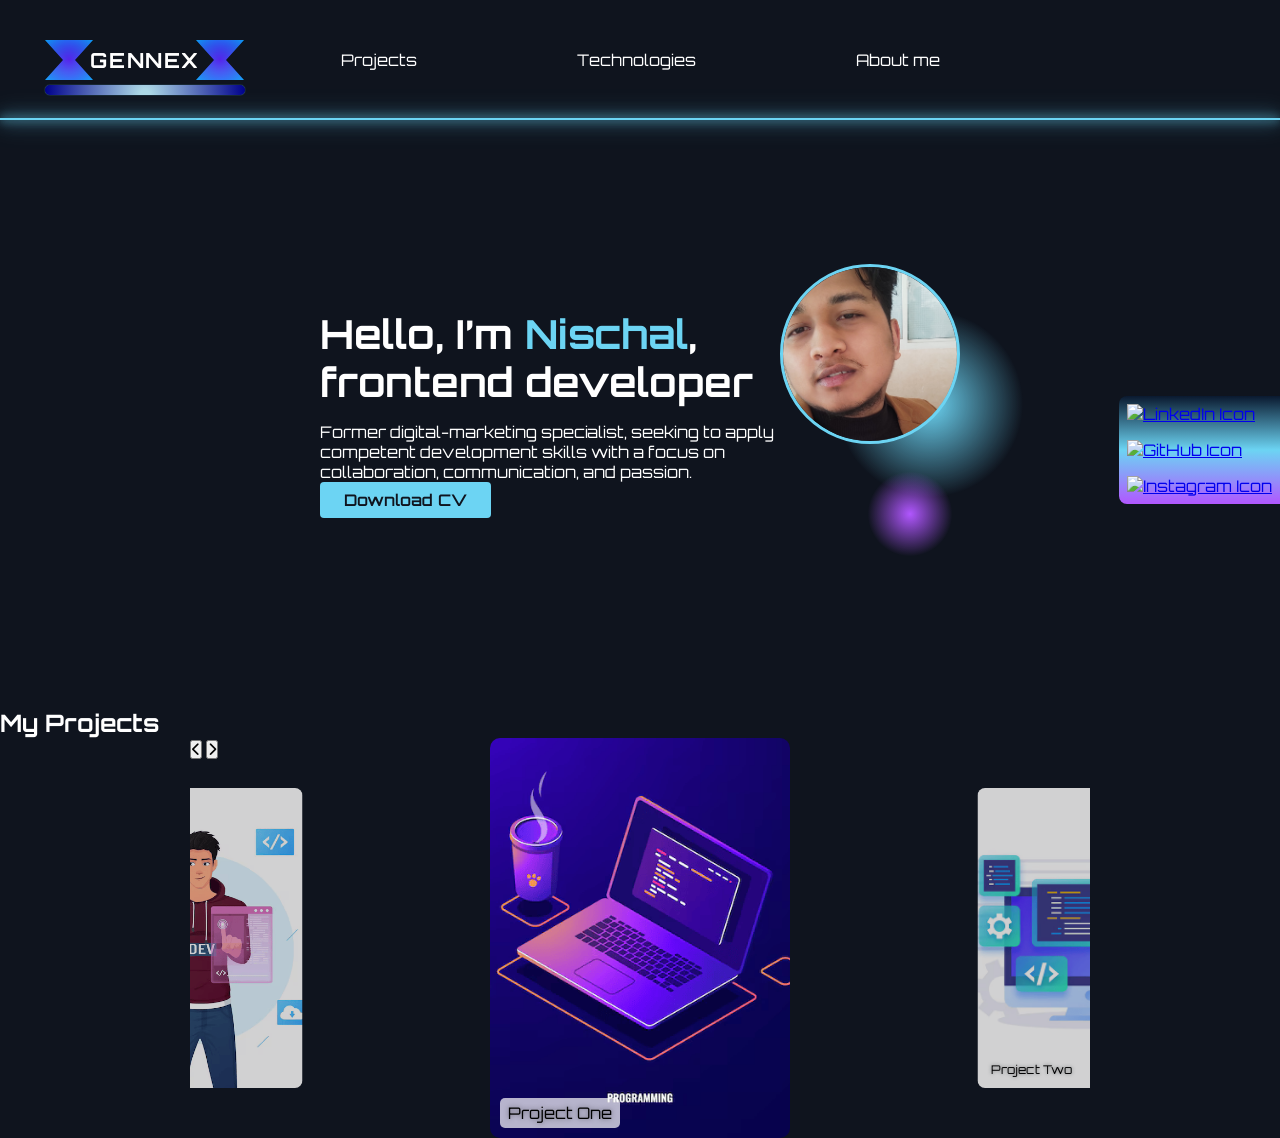
==== commit f750e712: "Update index.html" ====
--- a/index.html
+++ b/index.html
@@ -20,9 +20,9 @@
   <link rel="stylesheet" href="styles.css">
   <script src="script.js" defer></script>
   <script src="https://cdn.jsdelivr.net/npm/typed.js@2.0.12"></script>
+
   <meta charset="UTF-8" />
-  
-  <title>Enhanced 3-Box Slider</title>
+  <title>Three-Box Roll Slider</title>
   <!-- Font Awesome for arrow icons -->
   <link
     rel="stylesheet"
@@ -30,7 +30,7 @@
     integrity="sha512-Fo3rlrZj/k7ujTnH2N2ZAtzY2cI/tU2nWv7nEz0S4yfP5ZfnZ2v9sz4OBt6S2lCWexGtXoP5ZLTx2k5E5avzJQ=="
     crossorigin="anonymous"
     referrerpolicy="no-referrer"
-  />
+/>
   <link rel="stylesheet" href="styles.css" />
   <script src="script.js" defer></script>
 </head>
@@ -98,36 +98,27 @@
     </div>
   </section>
 
-<section class="three-box-slider">
+<section class="roll-slider">
   <h2>My Projects</h2>
-
-  <!-- Container that holds the 3 fixed boxes (900px wide, 400px tall) -->
   <div class="slider-container">
-    <!-- Left Box (25% smaller, partially out, gradient fade) -->
+    <!-- Left box (60% scale, blurred) -->
     <div class="box box-left">
-      <img src="" alt="Left Project" class="box-img" />
-      <div class="box-title"></div>
-      <!-- Gradient overlay for smoother fade -->
-      <div class="fade-overlay fade-left"></div>
-    </div>
-
-    <!-- Center Box (full size) -->
-    <div class="box box-center">
-      <img src="" alt="Center Project" class="box-img" />
+      <img src="" alt="Left" class="box-img" />
       <div class="box-title"></div>
     </div>
-
-    <!-- Right Box (25% smaller, partially out, gradient fade) -->
+    <!-- Center box (full scale) -->
+    <div class="box box-center">
+      <img src="" alt="Center" class="box-img" />
+      <div class="box-title"></div>
+    </div>
+    <!-- Right box (60% scale, blurred) -->
     <div class="box box-right">
-      <img src="" alt="Right Project" class="box-img" />
+      <img src="" alt="Right" class="box-img" />
       <div class="box-title"></div>
-      <!-- Gradient overlay for smoother fade -->
-      <div class="fade-overlay fade-right"></div>
     </div>
-    
-    <!-- Navigation Buttons -->
-    <button class="slider-btn prev"><i class="fas fa-chevron-left"></i></button>
-    <button class="slider-btn next"><i class="fas fa-chevron-right"></i></button>
+    <!-- Navigation buttons -->
+    <button class="nav-btn prev"><i class="fas fa-chevron-left"></i></button>
+    <button class="nav-btn next"><i class="fas fa-chevron-right"></i></button>
   </div>
 </section>
 
--- a/styles.css
+++ b/styles.css
@@ -340,19 +340,22 @@
   width: 900px;
   height: 400px;
   margin: 0 auto;
-  overflow: hidden; /* So half of left/right boxes are hidden */
-}
-
-/* Each Box: 300x400, absolutely positioned */
+  overflow: hidden; /* so half of left/right boxes are hidden */
+}
+
+/* Each Box: absolutely positioned in container */
 .box {
   position: absolute;
-  width: 300px;
+  width: 300px; /* Center box is 300px wide */
   height: 400px;
   border-radius: 10px;
   background: #fff;
   text-align: center;
   overflow: hidden;
   transition: opacity 0.3s ease;
+  /* For fade-out/in animation triggered via JS */
+  animation-duration: 0.7s;
+  animation-fill-mode: forwards;
 }
 
 /* The image inside each box */
@@ -376,28 +379,43 @@
   text-shadow: 0 0 5px rgba(0,0,0,0.5);
 }
 
-/* Left Box: half out on left (150px visible, 150px hidden) */
+/* Left Box (scaled down to 75%, half out on left) */
 .box-left {
-  left: -150px;  /* from -150 to +150 => half in the container */
+  left: -150px; /* half out, half in */
   top: 0;
-  filter: blur(2px) brightness(0.9);
-  opacity: 0.7;
-}
-
-/* Center Box: fully in the middle (from x=300 to x=600) */
+  transform: scale(0.75); /* 25% smaller */
+  filter: brightness(0.9);
+  opacity: 0.9;
+}
+
+/* Center Box (full size) */
 .box-center {
-  left: 300px;
+  left: 300px; /* fully in container (x=300..600) */
   top: 0;
-  filter: none;
-  opacity: 1;
-}
-
-/* Right Box: half out on right (from x=750 to x=1050 => 900 to 1050 hidden) */
+  transform: scale(1);
+}
+
+/* Right Box (scaled down 75%, half out on right) */
 .box-right {
-  left: 750px;
+  left: 750px; /* half out from 750..1050 while container ends at 900 */
   top: 0;
-  filter: blur(2px) brightness(0.9);
-  opacity: 0.7;
+  transform: scale(0.75);
+  filter: brightness(0.9);
+  opacity: 0.9;
+}
+
+/* Gradient fade overlay for left & right boxes */
+.fade-overlay {
+  position: absolute;
+  top: 0; left: 0;
+  width: 100%; height: 100%;
+  pointer-events: none; /* so it doesn't block clicks */
+}
+.fade-left {
+  background: linear-gradient(to right, #add8e6 0%, rgba(173,216,230,0) 50%);
+}
+.fade-right {
+  background: linear-gradient(to left, #add8e6 0%, rgba(173,216,230,0) 50%);
 }
 
 /* Navigation Buttons */
@@ -428,7 +446,20 @@
   right: 0;
 }
 
-/* Adjust for smaller screens if needed */
+/* Fade-out/in Keyframes (cool transition) */
+@keyframes fadeOutIn {
+  0%   { opacity: 1; }
+  40%  { opacity: 0; }
+  60%  { opacity: 0; }
+  100% { opacity: 1; }
+}
+
+/* Class triggered by JS to animate fade */
+.fade-change {
+  animation: fadeOutIn 0.7s ease;
+}
+
+/* Adjust for smaller screens */
 @media (max-width: 768px) {
   .slider-container {
     width: 90%;
--- a/styles.css
+++ b/styles.css
@@ -340,19 +340,22 @@
   width: 900px;
   height: 400px;
   margin: 0 auto;
-  overflow: hidden; /* So half of left/right boxes are hidden */
-}
-
-/* Each Box: 300x400, absolutely positioned */
+  overflow: hidden; /* so half of left/right boxes are hidden */
+}
+
+/* Each Box: absolutely positioned in container */
 .box {
   position: absolute;
-  width: 300px;
+  width: 300px; /* Center box is 300px wide */
   height: 400px;
   border-radius: 10px;
   background: #fff;
   text-align: center;
   overflow: hidden;
   transition: opacity 0.3s ease;
+  /* For fade-out/in animation triggered via JS */
+  animation-duration: 0.7s;
+  animation-fill-mode: forwards;
 }
 
 /* The image inside each box */
@@ -376,28 +379,43 @@
   text-shadow: 0 0 5px rgba(0,0,0,0.5);
 }
 
-/* Left Box: half out on left (150px visible, 150px hidden) */
+/* Left Box (scaled down to 75%, half out on left) */
 .box-left {
-  left: -150px;  /* from -150 to +150 => half in the container */
+  left: -150px; /* half out, half in */
   top: 0;
-  filter: blur(2px) brightness(0.9);
-  opacity: 0.7;
-}
-
-/* Center Box: fully in the middle (from x=300 to x=600) */
+  transform: scale(0.75); /* 25% smaller */
+  filter: brightness(0.9);
+  opacity: 0.9;
+}
+
+/* Center Box (full size) */
 .box-center {
-  left: 300px;
+  left: 300px; /* fully in container (x=300..600) */
   top: 0;
-  filter: none;
-  opacity: 1;
-}
-
-/* Right Box: half out on right (from x=750 to x=1050 => 900 to 1050 hidden) */
+  transform: scale(1);
+}
+
+/* Right Box (scaled down 75%, half out on right) */
 .box-right {
-  left: 750px;
+  left: 750px; /* half out from 750..1050 while container ends at 900 */
   top: 0;
-  filter: blur(2px) brightness(0.9);
-  opacity: 0.7;
+  transform: scale(0.75);
+  filter: brightness(0.9);
+  opacity: 0.9;
+}
+
+/* Gradient fade overlay for left & right boxes */
+.fade-overlay {
+  position: absolute;
+  top: 0; left: 0;
+  width: 100%; height: 100%;
+  pointer-events: none; /* so it doesn't block clicks */
+}
+.fade-left {
+  background: linear-gradient(to right, #add8e6 0%, rgba(173,216,230,0) 50%);
+}
+.fade-right {
+  background: linear-gradient(to left, #add8e6 0%, rgba(173,216,230,0) 50%);
 }
 
 /* Navigation Buttons */
@@ -428,7 +446,20 @@
   right: 0;
 }
 
-/* Adjust for smaller screens if needed */
+/* Fade-out/in Keyframes (cool transition) */
+@keyframes fadeOutIn {
+  0%   { opacity: 1; }
+  40%  { opacity: 0; }
+  60%  { opacity: 0; }
+  100% { opacity: 1; }
+}
+
+/* Class triggered by JS to animate fade */
+.fade-change {
+  animation: fadeOutIn 0.7s ease;
+}
+
+/* Adjust for smaller screens */
 @media (max-width: 768px) {
   .slider-container {
     width: 90%;
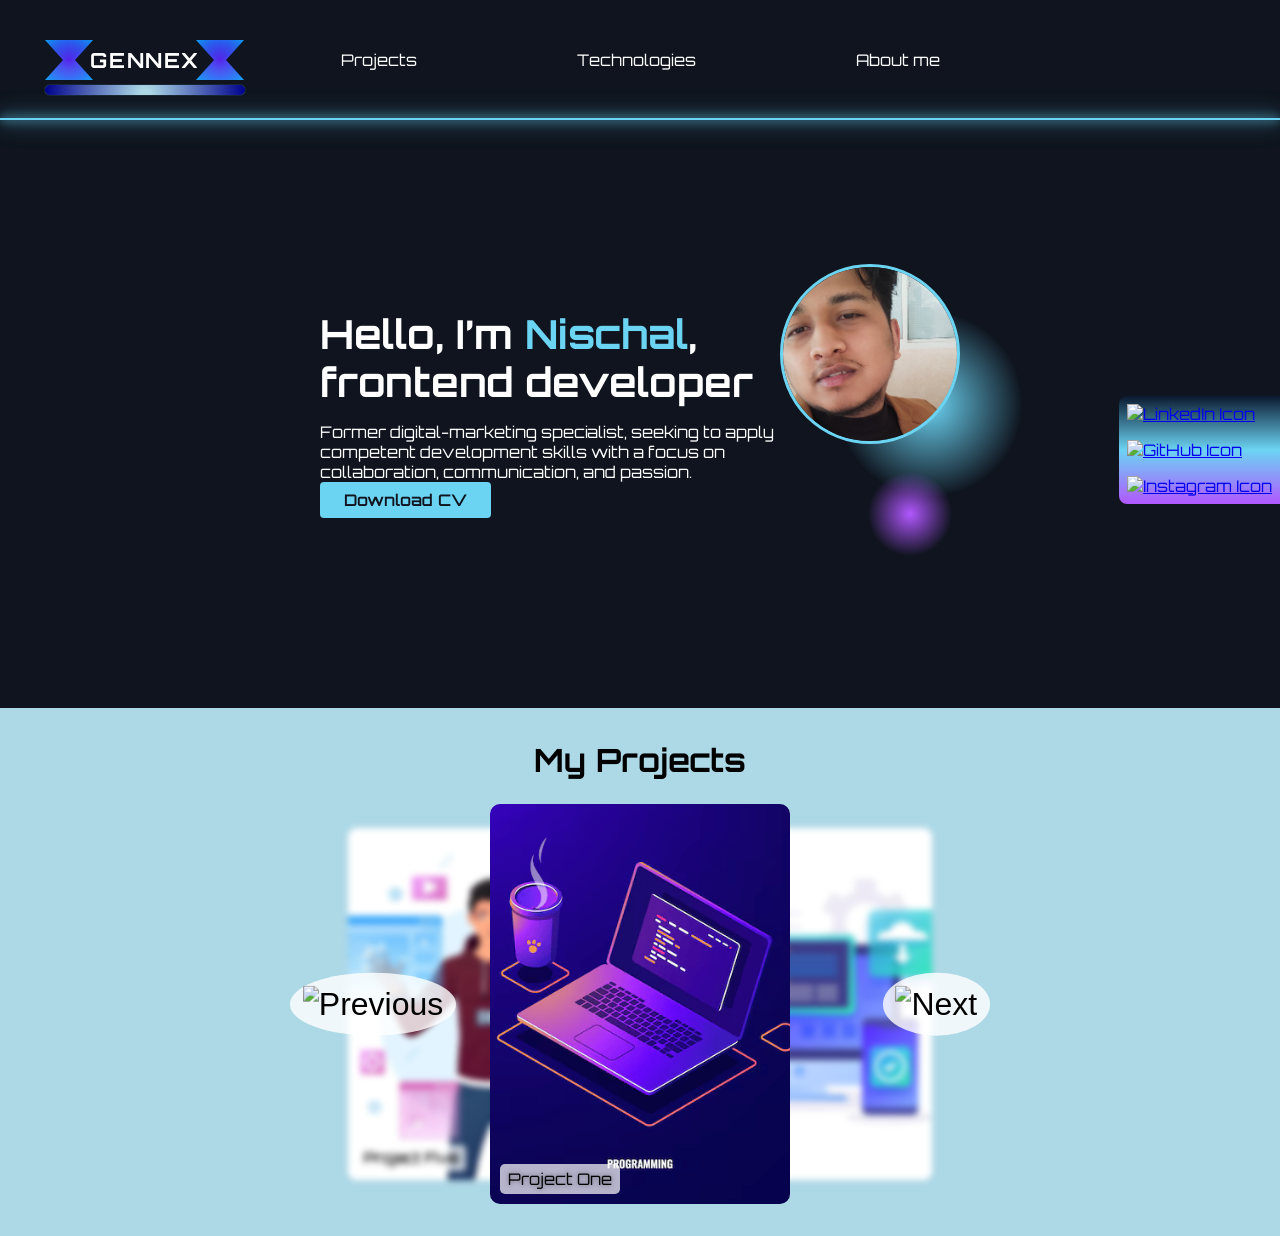
==== commit 98fd1410: "Update index.html" ====
--- a/index.html
+++ b/index.html
@@ -117,8 +117,12 @@
       <div class="box-title"></div>
     </div>
     <!-- Navigation buttons -->
-    <button class="nav-btn prev"><i class="fas fa-chevron-left"></i></button>
-    <button class="nav-btn next"><i class="fas fa-chevron-right"></i></button>
+<button class="nav-btn prev">
+  <img src="images/left-arrow.png" alt="Previous">
+</button>
+<button class="nav-btn next">
+  <img src="images/right-arrow.png" alt="Next">
+</button>
   </div>
 </section>
 
--- a/styles.css
+++ b/styles.css
@@ -321,44 +321,46 @@
 }
 
 /* Overall Section */
-.three-box-slider {
+.roll-slider {
   background: #add8e6; /* Light blue background */
   padding: 2rem 1rem;
   text-align: center;
   color: #000;
-  position: relative;
-}
-
-.three-box-slider h2 {
+}
+
+.roll-slider h2 {
   font-size: 2rem;
   margin-bottom: 1.5rem;
 }
 
-/* Slider Container: 900x400, hides half of left/right boxes */
+/* Slider Container */
 .slider-container {
   position: relative;
-  width: 900px;
+  width: 700px;   /* Adjust as needed */
+  height: 400px;  /* Enough for images */
+  margin: 0 auto;
+  perspective: 1200px; /* Enables 3D transforms */
+  overflow: hidden;     /* Just in case, but fully visible anyway */
+}
+
+/* Each Box: absolutely placed. We'll keep them close together. */
+.box {
+  position: absolute;
+  width: 300px;  /* The "full scale" box width */
   height: 400px;
-  margin: 0 auto;
-  overflow: hidden; /* so half of left/right boxes are hidden */
-}
-
-/* Each Box: absolutely positioned in container */
-.box {
-  position: absolute;
-  width: 300px; /* Center box is 300px wide */
-  height: 400px;
+  top: 0;
   border-radius: 10px;
   background: #fff;
-  text-align: center;
   overflow: hidden;
-  transition: opacity 0.3s ease;
-  /* For fade-out/in animation triggered via JS */
-  animation-duration: 0.7s;
-  animation-fill-mode: forwards;
-}
-
-/* The image inside each box */
+  display: flex;
+  flex-direction: column;
+  justify-content: flex-end;
+  align-items: flex-start;
+  transform-style: preserve-3d;
+  transition: transform 0.7s ease; /* For the 3D roll animation */
+}
+
+/* Box Image */
 .box-img {
   width: 100%;
   height: 100%;
@@ -366,60 +368,44 @@
   display: block;
 }
 
-/* Title inside each box */
+/* Box Title */
 .box-title {
   position: absolute;
   bottom: 10px;
   left: 10px;
+  background: rgba(255,255,255,0.7);
   padding: 0.3rem 0.5rem;
-  background: rgba(255,255,255,0.7);
   border-radius: 5px;
   color: #000;
   font-size: 1rem;
   text-shadow: 0 0 5px rgba(0,0,0,0.5);
 }
 
-/* Left Box (scaled down to 75%, half out on left) */
+/* LEFT BOX: scaled to 60%, blurred, placed near center box */
 .box-left {
-  left: -150px; /* half out, half in */
-  top: 0;
-  transform: scale(0.75); /* 25% smaller */
-  filter: brightness(0.9);
-  opacity: 0.9;
-}
-
-/* Center Box (full size) */
+  left: 40px;           /* minimal gap from center */
+  transform: scale(0.88) translateZ(0);
+  filter: blur(3.5px);
+  z-index: 1;
+}
+
+/* CENTER BOX: full scale, in the middle */
 .box-center {
-  left: 300px; /* fully in container (x=300..600) */
-  top: 0;
-  transform: scale(1);
-}
-
-/* Right Box (scaled down 75%, half out on right) */
+  left: 200px;          /* center-ish, so minimal gap from left & right */
+  transform: scale(1) translateZ(0);
+  z-index: 2;
+}
+
+/* RIGHT BOX: scaled to 60%, blurred, placed near center box */
 .box-right {
-  left: 750px; /* half out from 750..1050 while container ends at 900 */
-  top: 0;
-  transform: scale(0.75);
-  filter: brightness(0.9);
-  opacity: 0.9;
-}
-
-/* Gradient fade overlay for left & right boxes */
-.fade-overlay {
-  position: absolute;
-  top: 0; left: 0;
-  width: 100%; height: 100%;
-  pointer-events: none; /* so it doesn't block clicks */
-}
-.fade-left {
-  background: linear-gradient(to right, #add8e6 0%, rgba(173,216,230,0) 50%);
-}
-.fade-right {
-  background: linear-gradient(to left, #add8e6 0%, rgba(173,216,230,0) 50%);
-}
-
-/* Navigation Buttons */
-.slider-btn {
+  left: 360px;          /* minimal gap from center */
+  transform: scale(0.88) translateZ(0);
+  filter: blur(3.5px);
+  z-index: 1;
+}
+
+/* Nav Buttons */
+.nav-btn {
   position: absolute;
   top: 50%;
   transform: translateY(-50%);
@@ -434,7 +420,7 @@
   transition: background 0.3s ease;
 }
 
-.slider-btn:hover {
+.nav-btn:hover {
   background: rgba(255,255,255,1);
 }
 
@@ -446,24 +432,45 @@
   right: 0;
 }
 
-/* Fade-out/in Keyframes (cool transition) */
-@keyframes fadeOutIn {
-  0%   { opacity: 1; }
-  40%  { opacity: 0; }
-  60%  { opacity: 0; }
-  100% { opacity: 1; }
-}
-
-/* Class triggered by JS to animate fade */
-.fade-change {
-  animation: fadeOutIn 0.7s ease;
-}
-
-/* Adjust for smaller screens */
+/* 3D Rolling Keyframes
+   We'll rotateY from 0 to ±90 deg for a roll effect,
+   then rotate new images from ±90 deg to 0. */
+@keyframes rollOutLeft {
+  0%   { transform: scale(1) rotateY(0deg);   }
+  100% { transform: scale(1) rotateY(90deg);  }
+}
+@keyframes rollInRight {
+  0%   { transform: scale(1) rotateY(-90deg); }
+  100% { transform: scale(1) rotateY(0deg);   }
+}
+@keyframes rollOutRight {
+  0%   { transform: scale(1) rotateY(0deg);   }
+  100% { transform: scale(1) rotateY(-90deg); }
+}
+@keyframes rollInLeft {
+  0%   { transform: scale(1) rotateY(90deg);  }
+  100% { transform: scale(1) rotateY(0deg);   }
+}
+
+/* We'll apply these classes dynamically in JS */
+.roll-out-left {
+  animation: rollOutLeft 0.7s forwards ease;
+}
+.roll-in-right {
+  animation: rollInRight 0.7s forwards ease;
+}
+.roll-out-right {
+  animation: rollOutRight 0.7s forwards ease;
+}
+.roll-in-left {
+  animation: rollInLeft 0.7s forwards ease;
+}
+
+/* RESPONSIVE */
 @media (max-width: 768px) {
   .slider-container {
     width: 90%;
-    max-width: 600px;
+    max-width: 500px;
     height: 300px;
   }
   .box {
@@ -471,12 +478,13 @@
     height: 300px;
   }
   .box-left {
-    left: -100px;
+    left: 30px;
   }
   .box-center {
-    left: 200px;
+    left: 140px;
   }
   .box-right {
-    left: 500px;
-  }
-}
+    left: 250px;
+  }
+}
+
--- a/styles.css
+++ b/styles.css
@@ -321,44 +321,46 @@
 }
 
 /* Overall Section */
-.three-box-slider {
+.roll-slider {
   background: #add8e6; /* Light blue background */
   padding: 2rem 1rem;
   text-align: center;
   color: #000;
-  position: relative;
-}
-
-.three-box-slider h2 {
+}
+
+.roll-slider h2 {
   font-size: 2rem;
   margin-bottom: 1.5rem;
 }
 
-/* Slider Container: 900x400, hides half of left/right boxes */
+/* Slider Container */
 .slider-container {
   position: relative;
-  width: 900px;
+  width: 700px;   /* Adjust as needed */
+  height: 400px;  /* Enough for images */
+  margin: 0 auto;
+  perspective: 1200px; /* Enables 3D transforms */
+  overflow: hidden;     /* Just in case, but fully visible anyway */
+}
+
+/* Each Box: absolutely placed. We'll keep them close together. */
+.box {
+  position: absolute;
+  width: 300px;  /* The "full scale" box width */
   height: 400px;
-  margin: 0 auto;
-  overflow: hidden; /* so half of left/right boxes are hidden */
-}
-
-/* Each Box: absolutely positioned in container */
-.box {
-  position: absolute;
-  width: 300px; /* Center box is 300px wide */
-  height: 400px;
+  top: 0;
   border-radius: 10px;
   background: #fff;
-  text-align: center;
   overflow: hidden;
-  transition: opacity 0.3s ease;
-  /* For fade-out/in animation triggered via JS */
-  animation-duration: 0.7s;
-  animation-fill-mode: forwards;
-}
-
-/* The image inside each box */
+  display: flex;
+  flex-direction: column;
+  justify-content: flex-end;
+  align-items: flex-start;
+  transform-style: preserve-3d;
+  transition: transform 0.7s ease; /* For the 3D roll animation */
+}
+
+/* Box Image */
 .box-img {
   width: 100%;
   height: 100%;
@@ -366,60 +368,44 @@
   display: block;
 }
 
-/* Title inside each box */
+/* Box Title */
 .box-title {
   position: absolute;
   bottom: 10px;
   left: 10px;
+  background: rgba(255,255,255,0.7);
   padding: 0.3rem 0.5rem;
-  background: rgba(255,255,255,0.7);
   border-radius: 5px;
   color: #000;
   font-size: 1rem;
   text-shadow: 0 0 5px rgba(0,0,0,0.5);
 }
 
-/* Left Box (scaled down to 75%, half out on left) */
+/* LEFT BOX: scaled to 60%, blurred, placed near center box */
 .box-left {
-  left: -150px; /* half out, half in */
-  top: 0;
-  transform: scale(0.75); /* 25% smaller */
-  filter: brightness(0.9);
-  opacity: 0.9;
-}
-
-/* Center Box (full size) */
+  left: 40px;           /* minimal gap from center */
+  transform: scale(0.88) translateZ(0);
+  filter: blur(3.5px);
+  z-index: 1;
+}
+
+/* CENTER BOX: full scale, in the middle */
 .box-center {
-  left: 300px; /* fully in container (x=300..600) */
-  top: 0;
-  transform: scale(1);
-}
-
-/* Right Box (scaled down 75%, half out on right) */
+  left: 200px;          /* center-ish, so minimal gap from left & right */
+  transform: scale(1) translateZ(0);
+  z-index: 2;
+}
+
+/* RIGHT BOX: scaled to 60%, blurred, placed near center box */
 .box-right {
-  left: 750px; /* half out from 750..1050 while container ends at 900 */
-  top: 0;
-  transform: scale(0.75);
-  filter: brightness(0.9);
-  opacity: 0.9;
-}
-
-/* Gradient fade overlay for left & right boxes */
-.fade-overlay {
-  position: absolute;
-  top: 0; left: 0;
-  width: 100%; height: 100%;
-  pointer-events: none; /* so it doesn't block clicks */
-}
-.fade-left {
-  background: linear-gradient(to right, #add8e6 0%, rgba(173,216,230,0) 50%);
-}
-.fade-right {
-  background: linear-gradient(to left, #add8e6 0%, rgba(173,216,230,0) 50%);
-}
-
-/* Navigation Buttons */
-.slider-btn {
+  left: 360px;          /* minimal gap from center */
+  transform: scale(0.88) translateZ(0);
+  filter: blur(3.5px);
+  z-index: 1;
+}
+
+/* Nav Buttons */
+.nav-btn {
   position: absolute;
   top: 50%;
   transform: translateY(-50%);
@@ -434,7 +420,7 @@
   transition: background 0.3s ease;
 }
 
-.slider-btn:hover {
+.nav-btn:hover {
   background: rgba(255,255,255,1);
 }
 
@@ -446,24 +432,45 @@
   right: 0;
 }
 
-/* Fade-out/in Keyframes (cool transition) */
-@keyframes fadeOutIn {
-  0%   { opacity: 1; }
-  40%  { opacity: 0; }
-  60%  { opacity: 0; }
-  100% { opacity: 1; }
-}
-
-/* Class triggered by JS to animate fade */
-.fade-change {
-  animation: fadeOutIn 0.7s ease;
-}
-
-/* Adjust for smaller screens */
+/* 3D Rolling Keyframes
+   We'll rotateY from 0 to ±90 deg for a roll effect,
+   then rotate new images from ±90 deg to 0. */
+@keyframes rollOutLeft {
+  0%   { transform: scale(1) rotateY(0deg);   }
+  100% { transform: scale(1) rotateY(90deg);  }
+}
+@keyframes rollInRight {
+  0%   { transform: scale(1) rotateY(-90deg); }
+  100% { transform: scale(1) rotateY(0deg);   }
+}
+@keyframes rollOutRight {
+  0%   { transform: scale(1) rotateY(0deg);   }
+  100% { transform: scale(1) rotateY(-90deg); }
+}
+@keyframes rollInLeft {
+  0%   { transform: scale(1) rotateY(90deg);  }
+  100% { transform: scale(1) rotateY(0deg);   }
+}
+
+/* We'll apply these classes dynamically in JS */
+.roll-out-left {
+  animation: rollOutLeft 0.7s forwards ease;
+}
+.roll-in-right {
+  animation: rollInRight 0.7s forwards ease;
+}
+.roll-out-right {
+  animation: rollOutRight 0.7s forwards ease;
+}
+.roll-in-left {
+  animation: rollInLeft 0.7s forwards ease;
+}
+
+/* RESPONSIVE */
 @media (max-width: 768px) {
   .slider-container {
     width: 90%;
-    max-width: 600px;
+    max-width: 500px;
     height: 300px;
   }
   .box {
@@ -471,12 +478,13 @@
     height: 300px;
   }
   .box-left {
-    left: -100px;
+    left: 30px;
   }
   .box-center {
-    left: 200px;
+    left: 140px;
   }
   .box-right {
-    left: 500px;
-  }
-}
+    left: 250px;
+  }
+}
+
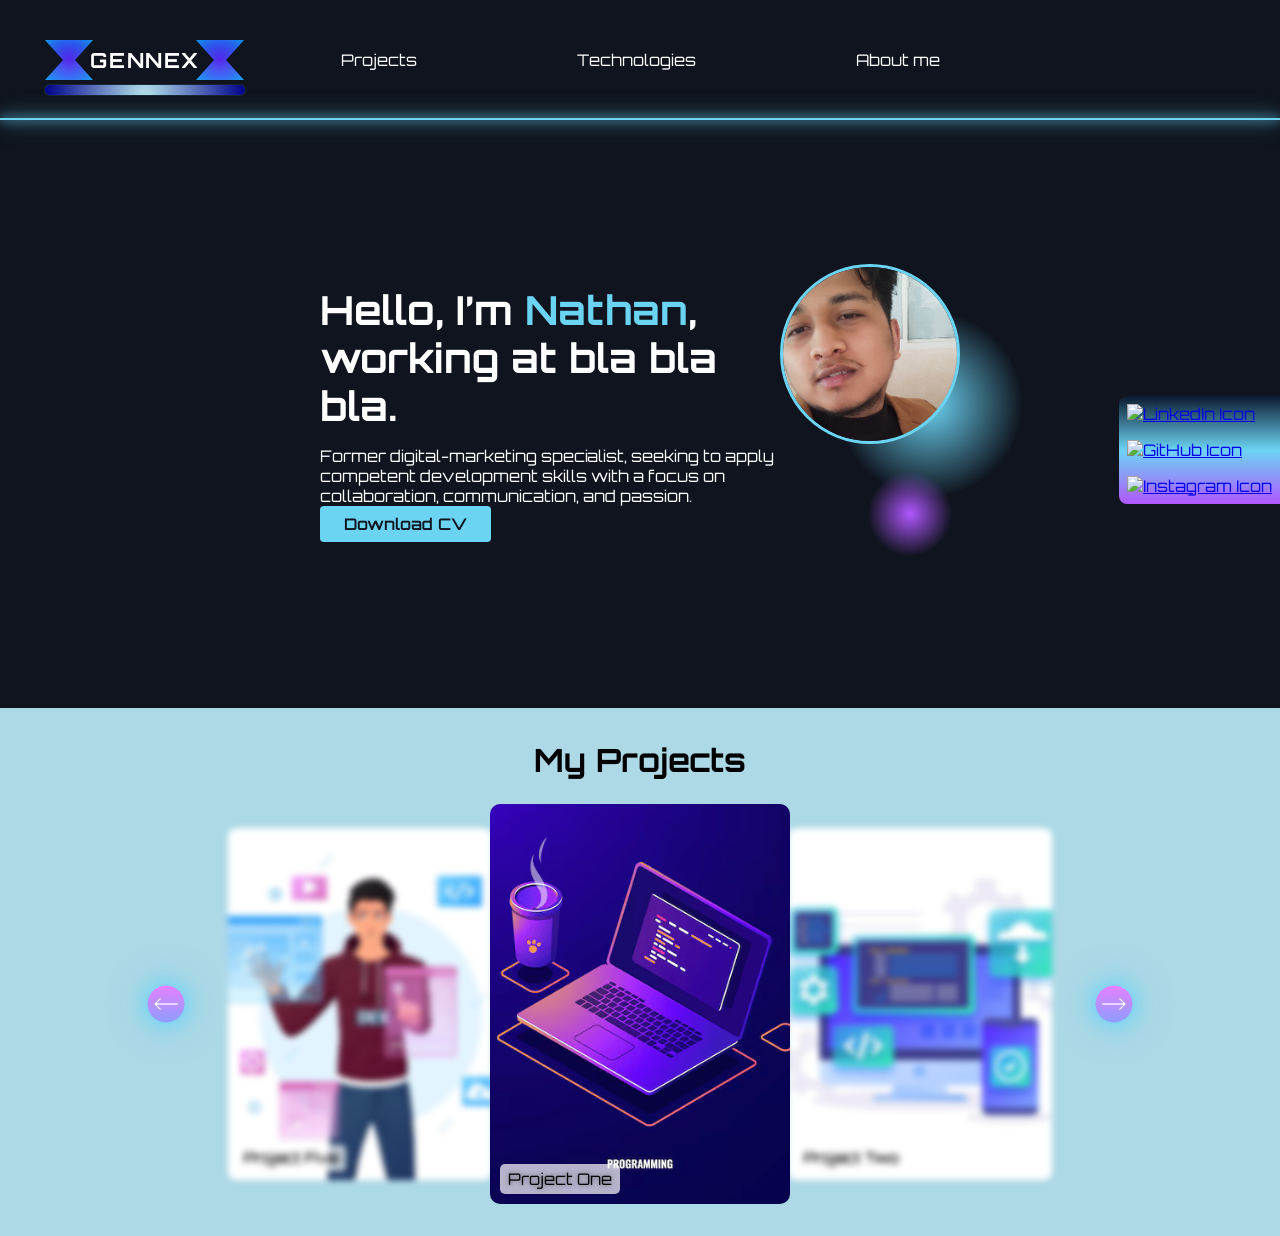
==== commit db8e6305: "Update index.html" ====
--- a/index.html
+++ b/index.html
@@ -65,7 +65,7 @@
     <div class="hero-content">
       <!-- Fade-in heading -->
       <h1 class="fade-in-heading">
-        Hello, I’m <span class="accent">Nischal</span>, frontend developer
+        Hello, I’m <span class="accent">Nathan</span>, working at bla bla bla.
       </h1>
       <!-- Fade-in paragraph -->
       <p class="fade-in-paragraph">
--- a/styles.css
+++ b/styles.css
@@ -336,11 +336,11 @@
 /* Slider Container */
 .slider-container {
   position: relative;
-  width: 700px;   /* Adjust as needed */
-  height: 400px;  /* Enough for images */
+  width: 700px;         /* Example width */
+  height: 400px;        /* Example height */
   margin: 0 auto;
-  perspective: 1200px; /* Enables 3D transforms */
-  overflow: hidden;     /* Just in case, but fully visible anyway */
+  perspective: 1200px;  /* For any 3D transforms if needed */
+  overflow: visible;    /* Allow buttons outside the container to show */
 }
 
 /* Each Box: absolutely placed. We'll keep them close together. */
@@ -350,7 +350,6 @@
   height: 400px;
   top: 0;
   border-radius: 10px;
-  background: #fff;
   overflow: hidden;
   display: flex;
   flex-direction: column;
@@ -383,7 +382,7 @@
 
 /* LEFT BOX: scaled to 60%, blurred, placed near center box */
 .box-left {
-  left: 40px;           /* minimal gap from center */
+  left: -80px;           /* minimal gap from center */
   transform: scale(0.88) translateZ(0);
   filter: blur(3.5px);
   z-index: 1;
@@ -398,61 +397,82 @@
 
 /* RIGHT BOX: scaled to 60%, blurred, placed near center box */
 .box-right {
-  left: 360px;          /* minimal gap from center */
+  left: 480px;          /* minimal gap from center */
   transform: scale(0.88) translateZ(0);
   filter: blur(3.5px);
   z-index: 1;
 }
 
-/* Nav Buttons */
+/* Navigation Button Base */
 .nav-btn {
   position: absolute;
   top: 50%;
   transform: translateY(-50%);
-  background: rgba(255,255,255,0.8);
+  background: transparent; /* No background, image only */
   border: none;
-  color: #000;
-  font-size: 2rem;
-  padding: 0.8rem;
   cursor: pointer;
-  border-radius: 50%;
-  z-index: 10;
-  transition: background 0.3s ease;
-}
-
+  z-index: 100;           /* High z-index to ensure visibility */
+  padding: 0;
+  transition: transform 0.3s ease, filter 0.3s ease;
+}
+
+/* Style for the arrow images */
+.nav-btn img {
+  width: 40px;        /* Adjust size as needed */
+  height: auto;
+  display: block;
+  filter: drop-shadow(0 0 8px #6cd4f3) drop-shadow(0 0 16px #6cd4f3);
+  transition: transform 0.3s ease, filter 0.3s ease;
+}
+
+/* Hover effects: scale and rotate */
 .nav-btn:hover {
-  background: rgba(255,255,255,1);
-}
-
-.prev {
-  left: 0;
-}
-
-.next {
-  right: 0;
-}
-
-/* 3D Rolling Keyframes
-   We'll rotateY from 0 to ±90 deg for a roll effect,
-   then rotate new images from ±90 deg to 0. */
+  transform: translateY(-50%) scale(1.1) rotate(5deg);
+  filter: drop-shadow(0 0 16px #6cd4f3) drop-shadow(0 0 32px #6cd4f3);
+}
+
+/* Positioning for the previous button */
+.nav-btn.prev {
+  left: -9rem;  /* Adjust to move further out/in */
+}
+
+/* Positioning for the next button */
+.nav-btn.next {
+  right: -9rem; /* Adjust to move further out/in */
+}
+
+/* Responsive adjustments */
+@media (max-width: 768px) {
+  .nav-btn img {
+    width: 30px;
+  }
+  .nav-btn.prev {
+    left: -2rem;
+  }
+  .nav-btn.next {
+    right: -2rem;
+  }
+}
+ 
+/* 3D Rolling Keyframes */
 @keyframes rollOutLeft {
-  0%   { transform: scale(1) rotateY(0deg);   }
-  100% { transform: scale(1) rotateY(90deg);  }
+  0%   { transform: scale(1) rotateY(0deg); }
+  100% { transform: scale(1) rotateY(90deg); }
 }
 @keyframes rollInRight {
   0%   { transform: scale(1) rotateY(-90deg); }
-  100% { transform: scale(1) rotateY(0deg);   }
+  100% { transform: scale(1) rotateY(0deg); }
 }
 @keyframes rollOutRight {
-  0%   { transform: scale(1) rotateY(0deg);   }
+  0%   { transform: scale(1) rotateY(0deg); }
   100% { transform: scale(1) rotateY(-90deg); }
 }
 @keyframes rollInLeft {
-  0%   { transform: scale(1) rotateY(90deg);  }
-  100% { transform: scale(1) rotateY(0deg);   }
-}
-
-/* We'll apply these classes dynamically in JS */
+  0%   { transform: scale(1) rotateY(90deg); }
+  100% { transform: scale(1) rotateY(0deg); }
+}
+
+/* Classes for applying the roll animations */
 .roll-out-left {
   animation: rollOutLeft 0.7s forwards ease;
 }
@@ -487,4 +507,3 @@
     left: 250px;
   }
 }
-
--- a/styles.css
+++ b/styles.css
@@ -336,11 +336,11 @@
 /* Slider Container */
 .slider-container {
   position: relative;
-  width: 700px;   /* Adjust as needed */
-  height: 400px;  /* Enough for images */
+  width: 700px;         /* Example width */
+  height: 400px;        /* Example height */
   margin: 0 auto;
-  perspective: 1200px; /* Enables 3D transforms */
-  overflow: hidden;     /* Just in case, but fully visible anyway */
+  perspective: 1200px;  /* For any 3D transforms if needed */
+  overflow: visible;    /* Allow buttons outside the container to show */
 }
 
 /* Each Box: absolutely placed. We'll keep them close together. */
@@ -350,7 +350,6 @@
   height: 400px;
   top: 0;
   border-radius: 10px;
-  background: #fff;
   overflow: hidden;
   display: flex;
   flex-direction: column;
@@ -383,7 +382,7 @@
 
 /* LEFT BOX: scaled to 60%, blurred, placed near center box */
 .box-left {
-  left: 40px;           /* minimal gap from center */
+  left: -80px;           /* minimal gap from center */
   transform: scale(0.88) translateZ(0);
   filter: blur(3.5px);
   z-index: 1;
@@ -398,61 +397,82 @@
 
 /* RIGHT BOX: scaled to 60%, blurred, placed near center box */
 .box-right {
-  left: 360px;          /* minimal gap from center */
+  left: 480px;          /* minimal gap from center */
   transform: scale(0.88) translateZ(0);
   filter: blur(3.5px);
   z-index: 1;
 }
 
-/* Nav Buttons */
+/* Navigation Button Base */
 .nav-btn {
   position: absolute;
   top: 50%;
   transform: translateY(-50%);
-  background: rgba(255,255,255,0.8);
+  background: transparent; /* No background, image only */
   border: none;
-  color: #000;
-  font-size: 2rem;
-  padding: 0.8rem;
   cursor: pointer;
-  border-radius: 50%;
-  z-index: 10;
-  transition: background 0.3s ease;
-}
-
+  z-index: 100;           /* High z-index to ensure visibility */
+  padding: 0;
+  transition: transform 0.3s ease, filter 0.3s ease;
+}
+
+/* Style for the arrow images */
+.nav-btn img {
+  width: 40px;        /* Adjust size as needed */
+  height: auto;
+  display: block;
+  filter: drop-shadow(0 0 8px #6cd4f3) drop-shadow(0 0 16px #6cd4f3);
+  transition: transform 0.3s ease, filter 0.3s ease;
+}
+
+/* Hover effects: scale and rotate */
 .nav-btn:hover {
-  background: rgba(255,255,255,1);
-}
-
-.prev {
-  left: 0;
-}
-
-.next {
-  right: 0;
-}
-
-/* 3D Rolling Keyframes
-   We'll rotateY from 0 to ±90 deg for a roll effect,
-   then rotate new images from ±90 deg to 0. */
+  transform: translateY(-50%) scale(1.1) rotate(5deg);
+  filter: drop-shadow(0 0 16px #6cd4f3) drop-shadow(0 0 32px #6cd4f3);
+}
+
+/* Positioning for the previous button */
+.nav-btn.prev {
+  left: -9rem;  /* Adjust to move further out/in */
+}
+
+/* Positioning for the next button */
+.nav-btn.next {
+  right: -9rem; /* Adjust to move further out/in */
+}
+
+/* Responsive adjustments */
+@media (max-width: 768px) {
+  .nav-btn img {
+    width: 30px;
+  }
+  .nav-btn.prev {
+    left: -2rem;
+  }
+  .nav-btn.next {
+    right: -2rem;
+  }
+}
+ 
+/* 3D Rolling Keyframes */
 @keyframes rollOutLeft {
-  0%   { transform: scale(1) rotateY(0deg);   }
-  100% { transform: scale(1) rotateY(90deg);  }
+  0%   { transform: scale(1) rotateY(0deg); }
+  100% { transform: scale(1) rotateY(90deg); }
 }
 @keyframes rollInRight {
   0%   { transform: scale(1) rotateY(-90deg); }
-  100% { transform: scale(1) rotateY(0deg);   }
+  100% { transform: scale(1) rotateY(0deg); }
 }
 @keyframes rollOutRight {
-  0%   { transform: scale(1) rotateY(0deg);   }
+  0%   { transform: scale(1) rotateY(0deg); }
   100% { transform: scale(1) rotateY(-90deg); }
 }
 @keyframes rollInLeft {
-  0%   { transform: scale(1) rotateY(90deg);  }
-  100% { transform: scale(1) rotateY(0deg);   }
-}
-
-/* We'll apply these classes dynamically in JS */
+  0%   { transform: scale(1) rotateY(90deg); }
+  100% { transform: scale(1) rotateY(0deg); }
+}
+
+/* Classes for applying the roll animations */
 .roll-out-left {
   animation: rollOutLeft 0.7s forwards ease;
 }
@@ -487,4 +507,3 @@
     left: 250px;
   }
 }
-
